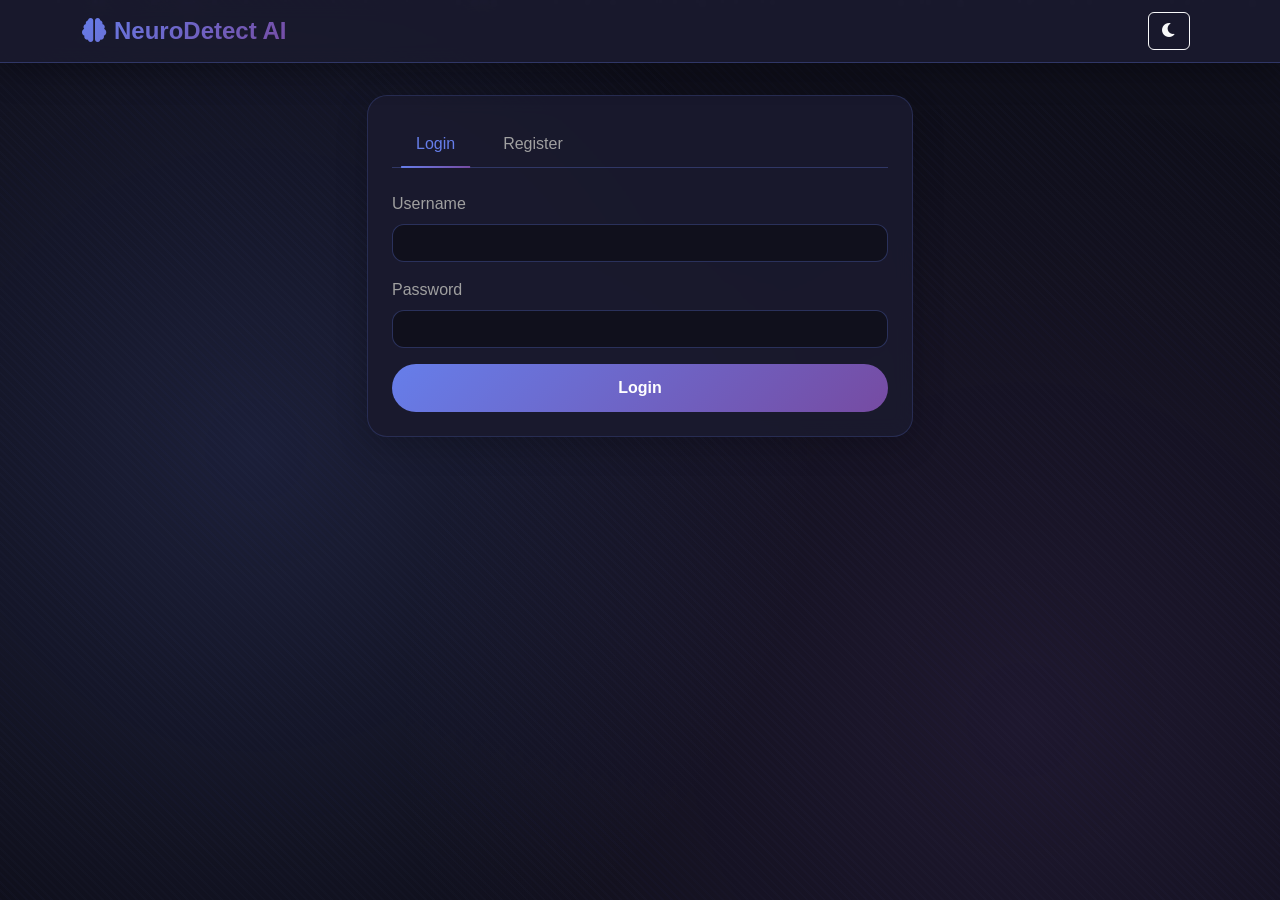
==== templates/doctor.html @ 43e5b8a9 "Initial commit" ====
<!DOCTYPE html>
<html lang="en">
<head>
    <meta charset="UTF-8">
    <meta name="viewport" content="width=device-width, initial-scale=1.0">
    <title>Doctor Portal - NeuroDetect AI</title>
    <link href="https://cdn.jsdelivr.net/npm/bootstrap@5.1.3/dist/css/bootstrap.min.css" rel="stylesheet">
    <link rel="stylesheet" href="https://cdnjs.cloudflare.com/ajax/libs/font-awesome/6.0.0/css/all.min.css">
    <style>
        :root {
            --primary-gradient: linear-gradient(135deg, #667eea 0%, #764ba2 100%);
            --bg-dark: #0f0f1a;
            --bg-darker: #0a0a12;
            --card-dark: #1a1a2e;
            --text-light: #ffffff;
            --text-muted: #a0a0a0;
            --border-dark: #2a2a3a;
            --success: #00d68f;
            --warning: #ffaa00;
            --danger: #ff3d71;
            --info: #0095ff;
        }
        
        * {
            margin: 0;
            padding: 0;
            box-sizing: border-box;
        }
        
        body {
            font-family: 'Segoe UI', Tahoma, Geneva, Verdana, sans-serif;
            background: var(--bg-dark);
            color: var(--text-light);
            overflow-x: hidden;
            position: relative;
        }
        
        /* 3D Animated Background */
        body::before {
            content: '';
            position: fixed;
            top: 0;
            left: 0;
            right: 0;
            bottom: 0;
            background: 
                radial-gradient(circle at 20% 50%, rgba(102, 126, 234, 0.15) 0%, transparent 50%),
                radial-gradient(circle at 80% 80%, rgba(118, 75, 162, 0.15) 0%, transparent 50%),
                repeating-linear-gradient(45deg, rgba(102, 126, 234, 0.02) 0px, rgba(102, 126, 234, 0.02) 2px, transparent 2px, transparent 6px);
            pointer-events: none;
            z-index: -2;
        }
        
        /* Floating Particles */
        .particle {
            position: fixed;
            background: linear-gradient(135deg, #667eea, #764ba2);
            border-radius: 50%;
            pointer-events: none;
            animation: float 20s infinite linear;
            z-index: -1;
            opacity: 0.3;
        }
        
        @keyframes float {
            0% {
                transform: translateY(100vh) rotate(0deg);
                opacity: 0;
            }
            10% {
                opacity: 0.3;
            }
            90% {
                opacity: 0.3;
            }
            100% {
                transform: translateY(-100vh) rotate(360deg);
                opacity: 0;
            }
        }
        
        /* Glassmorphism Navbar */
        .navbar {
            background: rgba(26, 26, 46, 0.95);
            backdrop-filter: blur(10px);
            box-shadow: 0 8px 32px rgba(0, 0, 0, 0.3);
            border-bottom: 1px solid rgba(102, 126, 234, 0.3);
            position: sticky;
            top: 0;
            z-index: 1000;
        }
        
        .navbar-brand {
            font-size: 1.5rem;
            font-weight: bold;
            background: var(--primary-gradient);
            -webkit-background-clip: text;
            background-clip: text;
            color: transparent;
            transition: transform 0.3s ease;
        }
        
        .navbar-brand:hover {
            transform: scale(1.05);
        }
        
        /* 3D Cards */
        .card {
            background: rgba(26, 26, 46, 0.95);
            backdrop-filter: blur(10px);
            border: 1px solid rgba(102, 126, 234, 0.2);
            border-radius: 20px;
            transition: all 0.3s cubic-bezier(0.4, 0, 0.2, 1);
            box-shadow: 0 8px 32px rgba(0, 0, 0, 0.2);
        }
        
        .card:hover {
            transform: translateY(-5px);
            box-shadow: 0 15px 40px rgba(102, 126, 234, 0.3);
            border-color: rgba(102, 126, 234, 0.5);
        }
        
        .card-title {
            color: var(--text-light);
            font-weight: 600;
            margin-bottom: 1.5rem;
            background: var(--primary-gradient);
            -webkit-background-clip: text;
            background-clip: text;
            color: transparent;
            display: inline-block;
        }
        
        /* Stat Cards with 3D Effect */
        .stat-card {
            background: linear-gradient(135deg, rgba(102, 126, 234, 0.2), rgba(118, 75, 162, 0.2));
            backdrop-filter: blur(10px);
            border: 1px solid rgba(102, 126, 234, 0.3);
            border-radius: 20px;
            transition: all 0.3s ease;
            position: relative;
            overflow: hidden;
        }
        
        .stat-card::before {
            content: '';
            position: absolute;
            top: -50%;
            left: -50%;
            width: 200%;
            height: 200%;
            background: linear-gradient(45deg, transparent, rgba(255, 255, 255, 0.1), transparent);
            transform: rotate(45deg);
            transition: transform 0.6s ease;
        }
        
        .stat-card:hover::before {
            transform: rotate(45deg) translate(50%, 50%);
        }
        
        .stat-card:hover {
            transform: translateY(-5px) scale(1.02);
            box-shadow: 0 10px 30px rgba(102, 126, 234, 0.4);
        }
        
        .stat-icon {
            font-size: 2.5rem;
            margin-bottom: 1rem;
        }
        
        .stat-number {
            font-size: 2.5rem;
            font-weight: bold;
            margin-bottom: 0.5rem;
            background: var(--primary-gradient);
            -webkit-background-clip: text;
            background-clip: text;
            color: transparent;
        }
        
        /* Patient Cards */
        .patient-card, .report-card {
            background: linear-gradient(135deg, rgba(26, 26, 46, 0.95), rgba(15, 15, 26, 0.95));
            border-left: 4px solid;
            border-radius: 15px;
            padding: 1.2rem;
            margin-bottom: 1rem;
            cursor: pointer;
            transition: all 0.3s cubic-bezier(0.4, 0, 0.2, 1);
            position: relative;
            overflow: hidden;
        }
        
        .patient-card::before, .report-card::before {
            content: '';
            position: absolute;
            top: 0;
            left: -100%;
            width: 100%;
            height: 100%;
            background: linear-gradient(90deg, transparent, rgba(102, 126, 234, 0.2), transparent);
            transition: left 0.5s ease;
        }
        
        .patient-card:hover::before, .report-card:hover::before {
            left: 100%;
        }
        
        .patient-card:hover, .report-card:hover {
            transform: translateX(10px) scale(1.02);
            box-shadow: 0 10px 30px rgba(0, 0, 0, 0.3);
        }
        
        .patient-card {
            border-left-color: #667eea;
        }
        
        .report-card.pending {
            border-left-color: #ffaa00;
        }
        
        .report-card.reviewed {
            border-left-color: #0095ff;
        }
        
        .report-card.approved, .report-card.sent {
            border-left-color: #00d68f;
        }
        
        .report-card.rejected {
            border-left-color: #ff3d71;
        }
        
        /* Status Badges */
        .status-badge {
            display: inline-block;
            padding: 0.35rem 1rem;
            border-radius: 50px;
            font-size: 0.8rem;
            font-weight: 600;
            animation: pulse 2s infinite;
        }
        
        @keyframes pulse {
            0%, 100% {
                opacity: 1;
            }
            50% {
                opacity: 0.7;
            }
        }
        
        .status-pending {
            background: rgba(255, 170, 0, 0.2);
            color: #ffaa00;
            border: 1px solid #ffaa00;
        }
        
        .status-reviewed {
            background: rgba(0, 149, 255, 0.2);
            color: #0095ff;
            border: 1px solid #0095ff;
        }
        
        .status-approved, .status-sent {
            background: rgba(0, 214, 143, 0.2);
            color: #00d68f;
            border: 1px solid #00d68f;
        }
        
        .status-rejected {
            background: rgba(255, 61, 113, 0.2);
            color: #ff3d71;
            border: 1px solid #ff3d71;
        }
        
        /* Form Controls */
        .form-control, .form-select {
            background: rgba(15, 15, 26, 0.8);
            border: 1px solid rgba(102, 126, 234, 0.3);
            color: var(--text-light);
            border-radius: 12px;
            transition: all 0.3s ease;
        }
        
        .form-control:focus, .form-select:focus {
            background: rgba(15, 15, 26, 0.9);
            border-color: #667eea;
            box-shadow: 0 0 0 3px rgba(102, 126, 234, 0.2);
            color: var(--text-light);
        }
        
        .form-label {
            font-weight: 500;
            margin-bottom: 0.5rem;
            color: var(--text-muted);
        }
        
        /* Buttons with 3D Effect */
        .btn-primary {
            background: var(--primary-gradient);
            border: none;
            padding: 12px 24px;
            border-radius: 50px;
            font-weight: 600;
            transition: all 0.3s ease;
            position: relative;
            overflow: hidden;
        }
        
        .btn-primary::before {
            content: '';
            position: absolute;
            top: 50%;
            left: 50%;
            width: 0;
            height: 0;
            border-radius: 50%;
            background: rgba(255, 255, 255, 0.3);
            transform: translate(-50%, -50%);
            transition: width 0.6s, height 0.6s;
        }
        
        .btn-primary:hover::before {
            width: 300px;
            height: 300px;
        }
        
        .btn-primary:hover {
            transform: translateY(-2px);
            box-shadow: 0 10px 30px rgba(102, 126, 234, 0.4);
        }
        
        .btn-success {
            background: linear-gradient(135deg, #00d68f, #00b57a);
            border: none;
        }
        
        .btn-danger {
            background: linear-gradient(135deg, #ff3d71, #e6325e);
            border: none;
        }
        
        /* Modal with Glass Effect */
        .modal-content {
            background: rgba(26, 26, 46, 0.98);
            backdrop-filter: blur(20px);
            border: 1px solid rgba(102, 126, 234, 0.3);
            border-radius: 20px;
            color: var(--text-light);
        }
        
        .modal-header {
            border-bottom-color: rgba(102, 126, 234, 0.3);
        }
        
        .modal-footer {
            border-top-color: rgba(102, 126, 234, 0.3);
        }
        
        .btn-close {
            filter: invert(1);
        }
        
        /* Info Cards */
        .info-card {
            background: rgba(15, 15, 26, 0.6);
            padding: 1rem;
            border-radius: 15px;
            margin-bottom: 1rem;
            border: 1px solid rgba(102, 126, 234, 0.2);
            transition: all 0.3s ease;
        }
        
        .info-card:hover {
            transform: translateY(-3px);
            border-color: rgba(102, 126, 234, 0.5);
            box-shadow: 0 5px 15px rgba(102, 126, 234, 0.2);
        }
        
        /* Image Preview */
        .image-preview {
            max-width: 300px;
            margin: 1rem auto;
            border-radius: 15px;
            overflow: hidden;
            position: relative;
        }
        
        .image-preview img {
            width: 100%;
            height: auto;
            border-radius: 15px;
            transition: transform 0.3s ease;
        }
        
        .image-preview:hover img {
            transform: scale(1.05);
        }
        
        /* Alert Messages */
        .alert {
            position: fixed;
            top: 80px;
            right: 20px;
            z-index: 9999;
            min-width: 300px;
            animation: slideInRight 0.3s ease;
            border-radius: 15px;
            backdrop-filter: blur(10px);
        }
        
        @keyframes slideInRight {
            from {
                transform: translateX(100%);
                opacity: 0;
            }
            to {
                transform: translateX(0);
                opacity: 1;
            }
        }
        
        /* Tabs Styling */
        .nav-tabs {
            border-bottom-color: rgba(102, 126, 234, 0.3);
        }
        
        .nav-tabs .nav-link {
            color: var(--text-muted);
            border: none;
            padding: 12px 24px;
            transition: all 0.3s ease;
            position: relative;
            font-weight: 500;
        }
        
        .nav-tabs .nav-link::after {
            content: '';
            position: absolute;
            bottom: 0;
            left: 50%;
            width: 0;
            height: 2px;
            background: var(--primary-gradient);
            transition: all 0.3s ease;
            transform: translateX(-50%);
        }
        
        .nav-tabs .nav-link:hover::after,
        .nav-tabs .nav-link.active::after {
            width: 80%;
        }
        
        .nav-tabs .nav-link.active {
            color: #667eea;
            background: transparent;
        }
        
        /* Loader */
        .loader {
            border: 3px solid rgba(102, 126, 234, 0.3);
            border-top: 3px solid #667eea;
            border-radius: 50%;
            width: 40px;
            height: 40px;
            animation: spin 1s linear infinite;
            margin: 1rem auto;
            display: none;
        }
        
        @keyframes spin {
            0% { transform: rotate(0deg); }
            100% { transform: rotate(360deg); }
        }

        .confidence-badge {
            display: inline-block;
            background: linear-gradient(135deg, #00ffcc, #00cc99);
            color: #000;
            padding: 4px 10px;
            border-radius: 12px;
            font-size: 12px;
            font-weight: bold;
            box-shadow: 0 6px 18px rgba(0, 255, 200, 0.2);
        }

        .glass-chat {
            position: fixed;
            bottom: 20px;
            right: 20px;
            width: 320px;
            height: 400px;
            backdrop-filter: blur(15px);
            background: rgba(20, 20, 30, 0.6);
            border-radius: 16px;
            border: 1px solid rgba(255, 255, 255, 0.1);
            box-shadow: 0 0 20px rgba(0, 255, 200, 0.2);
            display: none;
            flex-direction: column;
            overflow: hidden;
            z-index: 9999;
        }

        .chat-header {
            padding: 12px 14px;
            font-weight: bold;
            color: #00ffcc;
            border-bottom: 1px solid rgba(255, 255, 255, 0.08);
            background: rgba(255, 255, 255, 0.03);
        }

        .chat-messages {
            flex: 1;
            overflow-y: auto;
            padding: 10px;
        }

        .chat-messages p {
            background: rgba(0, 255, 200, 0.1);
            padding: 8px 10px;
            border-radius: 8px;
            margin: 6px 0;
            color: var(--text-light);
            border: 1px solid rgba(255, 255, 255, 0.04);
        }

        .chat-messages p.self-message {
            background: rgba(0, 255, 200, 0.16);
        }

        .chat-messages p.peer-message {
            background: rgba(255, 255, 255, 0.06);
        }

        .chat-input-area {
            display: flex;
            border-top: 1px solid rgba(255, 255, 255, 0.1);
            background: rgba(10, 10, 18, 0.5);
        }

        .chat-input-area input {
            flex: 1;
            background: transparent;
            border: none;
            color: white;
            padding: 10px 12px;
            outline: none;
        }

        .chat-input-area input::placeholder {
            color: rgba(255, 255, 255, 0.45);
        }

        .chat-input-area button {
            background: #00ffcc;
            border: none;
            padding: 8px 14px;
            cursor: pointer;
            color: #00110d;
            font-weight: bold;
        }
        
        /* Responsive */
        @media (max-width: 768px) {
            .main-content {
                padding: 1rem;
            }
            
            .stat-number {
                font-size: 1.8rem;
            }
            
            .patient-card, .report-card {
                padding: 0.8rem;
            }
            
            .nav-tabs .nav-link {
                padding: 8px 16px;
                font-size: 0.9rem;
            }
        }
        
        /* Scrollbar Styling */
        ::-webkit-scrollbar {
            width: 10px;
            height: 10px;
        }
        
        ::-webkit-scrollbar-track {
            background: rgba(26, 26, 46, 0.8);
            border-radius: 10px;
        }
        
        ::-webkit-scrollbar-thumb {
            background: linear-gradient(135deg, #667eea, #764ba2);
            border-radius: 10px;
        }
        
        ::-webkit-scrollbar-thumb:hover {
            background: linear-gradient(135deg, #764ba2, #667eea);
        }
    </style>
</head>
<body>
    <!-- Floating Particles -->
    <div id="particles"></div>
    
    <nav class="navbar navbar-expand-lg">
        <div class="container">
            <a class="navbar-brand fw-bold" href="/">
                <i class="fas fa-brain me-2"></i>NeuroDetect AI
            </a>
            <div class="ms-auto">
                <button class="btn btn-outline-light me-2" id="themeToggle" onclick="toggleTheme()">
                    <i class="fas fa-moon"></i>
                </button>
                <button class="btn btn-danger" id="logoutBtn" style="display: none;" onclick="logout()">
                    <i class="fas fa-sign-out-alt me-2"></i>Logout
                </button>
            </div>
        </div>
    </nav>

    <div class="main-content" style="padding: 2rem; min-height: calc(100vh - 70px);">
        <div class="container">
            <!-- Auth Section -->
            <div id="authSection" class="row justify-content-center">
                <div class="col-md-6">
                    <div class="card">
                        <div class="card-body p-4">
                            <ul class="nav nav-tabs mb-4" id="authTab" role="tablist">
                                <li class="nav-item">
                                    <button class="nav-link active" id="login-tab" data-bs-toggle="tab" data-bs-target="#login" type="button">Login</button>
                                </li>
                                <li class="nav-item">
                                    <button class="nav-link" id="register-tab" data-bs-toggle="tab" data-bs-target="#register" type="button">Register</button>
                                </li>
                            </ul>
                            <div class="tab-content">
                                <div class="tab-pane fade show active" id="login">
                                    <form id="loginForm">
                                        <div class="mb-3">
                                            <label class="form-label">Username</label>
                                            <input type="text" class="form-control" id="loginUsername" required>
                                        </div>
                                        <div class="mb-3">
                                            <label class="form-label">Password</label>
                                            <input type="password" class="form-control" id="loginPassword" required>
                                        </div>
                                        <button type="submit" class="btn btn-primary w-100">Login</button>
                                    </form>
                                </div>
                                <div class="tab-pane fade" id="register">
                                    <form id="registerForm">
                                        <div class="mb-3">
                                            <label class="form-label">Full Name *</label>
                                            <input type="text" class="form-control" id="regFullname" required>
                                        </div>
                                        <div class="mb-3">
                                            <label class="form-label">Username *</label>
                                            <input type="text" class="form-control" id="regUsername" required>
                                        </div>
                                        <div class="mb-3">
                                            <label class="form-label">Email *</label>
                                            <input type="email" class="form-control" id="regEmail" required>
                                        </div>
                                        <div class="mb-3">
                                            <label class="form-label">Password *</label>
                                            <input type="password" class="form-control" id="regPassword" required>
                                        </div>
                                        <div class="mb-3">
                                            <label class="form-label">Specialization *</label>
                                            <input type="text" class="form-control" id="regSpecialization" required>
                                        </div>
                                        <div class="mb-3">
                                            <label class="form-label">License Number *</label>
                                            <input type="text" class="form-control" id="regLicense" required>
                                        </div>
                                        <div class="mb-3">
                                            <label class="form-label">Hospital/Affiliation</label>
                                            <input type="text" class="form-control" id="regHospital">
                                        </div>
                                        <div class="mb-3">
                                            <label class="form-label">Years of Experience</label>
                                            <input type="number" class="form-control" id="regExperience">
                                        </div>
                                        <button type="submit" class="btn btn-primary w-100">Register</button>
                                    </form>
                                </div>
                            </div>
                        </div>
                    </div>
                </div>
            </div>

            <!-- Dashboard Section -->
            <div id="dashboardSection" style="display: none;">
                <!-- Welcome Card -->
                <div class="row mb-4">
                    <div class="col-12">
                        <div class="card">
                            <div class="card-body">
                                <h4 class="card-title">
                                    <i class="fas fa-stethoscope me-2"></i>
                                    Welcome, Dr. <span id="userName" style="color: #667eea;"></span>!
                                </h4>
                                <p class="text-muted">Your AI-powered diagnostic assistant is ready to help you review patient reports</p>
                            </div>
                        </div>
                    </div>
                </div>

                <!-- Statistics Cards -->
                <div class="row g-4 mb-4">
                    <div class="col-md-3 col-sm-6">
                        <div class="stat-card card">
                            <div class="card-body text-center">
                                <div class="stat-icon">
                                    <i class="fas fa-users"></i>
                                </div>
                                <div class="stat-number" id="totalPatients">0</div>
                                <p class="mb-0">Total Patients</p>
                            </div>
                        </div>
                    </div>
                    <div class="col-md-3 col-sm-6">
                        <div class="stat-card card">
                            <div class="card-body text-center">
                                <div class="stat-icon">
                                    <i class="fas fa-clock"></i>
                                </div>
                                <div class="stat-number" id="pendingReports">0</div>
                                <p class="mb-0">Pending Reports</p>
                            </div>
                        </div>
                    </div>
                    <div class="col-md-3 col-sm-6">
                        <div class="stat-card card">
                            <div class="card-body text-center">
                                <div class="stat-icon">
                                    <i class="fas fa-check-circle"></i>
                                </div>
                                <div class="stat-number" id="approvedReports">0</div>
                                <p class="mb-0">Approved Reports</p>
                            </div>
                        </div>
                    </div>
                    <div class="col-md-3 col-sm-6">
                        <div class="stat-card card">
                            <div class="card-body text-center">
                                <div class="stat-icon">
                                    <i class="fas fa-paper-plane"></i>
                                </div>
                                <div class="stat-number" id="sentReports">0</div>
                                <p class="mb-0">Sent Reports</p>
                            </div>
                        </div>
                    </div>
                </div>

                <!-- Tabs -->
                <ul class="nav nav-tabs mb-4" id="dashboardTab" role="tablist">
                    <li class="nav-item">
                        <button class="nav-link active" id="patients-tab" data-bs-toggle="tab" data-bs-target="#patients" type="button">
                            <i class="fas fa-users me-2"></i>My Patients
                        </button>
                    </li>
                    <li class="nav-item">
                        <button class="nav-link" id="pending-tab" data-bs-toggle="tab" data-bs-target="#pending" type="button">
                            <i class="fas fa-clock me-2"></i>Pending Reports
                        </button>
                    </li>
                    <li class="nav-item">
                        <button class="nav-link" id="chat-tab" data-bs-toggle="tab" data-bs-target="#chat" type="button">
                            <i class="fas fa-comments me-2"></i>Chat
                        </button>
                    </li>
                    <li class="nav-item">
                        <button class="nav-link" id="appointments-tab" data-bs-toggle="tab" data-bs-target="#appointments" type="button">
                            <i class="fas fa-calendar-check me-2"></i>Appointments
                        </button>
                    </li>
                </ul>

                <div class="tab-content">
                    <!-- Patients Tab -->
                    <div class="tab-pane fade show active" id="patients">
                        <div class="card">
                            <div class="card-body p-4">
                                <h5 class="card-title">
                                    <i class="fas fa-user-friends me-2"></i>Patient List
                                </h5>
                                <div id="patientsList"></div>
                            </div>
                        </div>
                    </div>
                    
                    <!-- Pending Reports Tab -->
                    <div class="tab-pane fade" id="pending">
                        <div class="card">
                            <div class="card-body p-4">
                                <h5 class="card-title">
                                    <i class="fas fa-file-medical me-2"></i>Reports Pending Review
                                </h5>
                                <div id="pendingReportsList"></div>
                            </div>
                        </div>
                    </div>

                    <div class="tab-pane fade" id="chat">
                        <div class="card">
                            <div class="card-body p-4">
                                <h5 class="card-title">
                                    <i class="fas fa-comments me-2"></i>Patient Chat
                                </h5>
                                <div class="row">
                                    <div class="col-lg-4">
                                        <div id="chatUsersList"></div>
                                    </div>
                                    <div class="col-lg-8">
                                        <div class="info-card">
                                            <h6><i class="fas fa-user me-2"></i>Selected Conversation</h6>
                                            <div id="chatPartnerSummary" class="text-muted">Choose a patient to start chatting.</div>
                                        </div>
                                        <div class="info-card">
                                            <label class="form-label">Share Media</label>
                                            <input type="file" class="form-control" id="chatMediaInput" accept="image/*,video/*,audio/*">
                                            <small class="text-muted d-block mt-2">Supported: image, video, and audio</small>
                                            <div id="chatUploadStatus" class="text-muted mt-2"></div>
                                        </div>
                                        <div id="chatMessages" class="mb-3"></div>
                                        <div class="info-card">
                                            <label class="form-label">Message</label>
                                            <textarea class="form-control" id="chatMessageInput" rows="3" placeholder="Type your message..."></textarea>
                                            <div class="d-flex gap-2 mt-3">
                                                <button class="btn btn-primary" onclick="sendMsg()">
                                                    <i class="fas fa-paper-plane me-2"></i>Send
                                                </button>
                                                <button class="btn btn-secondary" type="button" onclick="clearChatMediaSelection()">
                                                    <i class="fas fa-times me-2"></i>Clear Media
                                                </button>
                                            </div>
                                        </div>
                                    </div>
                                </div>
                            </div>
                        </div>
                    </div>

                    <div class="tab-pane fade" id="appointments">
                        <div class="card">
                            <div class="card-body p-4">
                                <h5 class="card-title">
                                    <i class="fas fa-calendar-check me-2"></i>Appointments
                                </h5>
                                <div class="info-card">
                                    <p class="mb-0">Patient bookings sync here automatically in real time.</p>
                                </div>
                                <div id="appointmentsList"></div>
                            </div>
                        </div>
                    </div>
                </div>
            </div>
        </div>
    </div>

    <!-- Patient Modal -->
    <div class="modal fade" id="patientModal" tabindex="-1">
        <div class="modal-dialog modal-lg">
            <div class="modal-content">
                <div class="modal-header">
                    <h5 class="modal-title">
                        <i class="fas fa-user-circle me-2"></i>Patient Details
                    </h5>
                    <button type="button" class="btn-close" data-bs-dismiss="modal"></button>
                </div>
                <div class="modal-body" id="patientModalContent"></div>
                <div class="modal-footer">
                    <button type="button" class="btn btn-secondary" data-bs-dismiss="modal">Close</button>
                </div>
            </div>
        </div>
    </div>

    <!-- Report Review Modal -->
    <div class="modal fade" id="reportModal" tabindex="-1">
        <div class="modal-dialog modal-xl">
            <div class="modal-content">
                <div class="modal-header">
                    <h5 class="modal-title">
                        <i class="fas fa-stethoscope me-2"></i>Review Medical Report
                    </h5>
                    <button type="button" class="btn-close" data-bs-dismiss="modal"></button>
                </div>
                <div class="modal-body" id="reportModalContent"></div>
                <div class="modal-footer">
                    <button type="button" class="btn btn-secondary" data-bs-dismiss="modal">Close</button>
                </div>
            </div>
        </div>
    </div>

    <div id="chatbox" class="glass-chat" style="display: none;">
        <div class="chat-header">💬 Doctor Chat</div>
        <div id="messages" class="chat-messages"></div>
        <div class="chat-input-area">
            <input id="msg" placeholder="Type message..." />
            <button onclick="sendMsg()">➤</button>
        </div>
    </div>

    <script src="https://cdn.jsdelivr.net/npm/bootstrap@5.1.3/dist/js/bootstrap.bundle.min.js"></script>
    <script src="https://cdn.socket.io/4.0.1/socket.io.min.js"></script>
    <script>
        let currentUser = null;
        let currentReportId = null;
        let chatPartnerId = null;
        let currentChatUsers = [];
        let socket = null;
        
        // Create floating particles
        function createParticles() {
            const particlesContainer = document.getElementById('particles');
            for (let i = 0; i < 50; i++) {
                const particle = document.createElement('div');
                particle.className = 'particle';
                const size = Math.random() * 5 + 2;
                particle.style.width = size + 'px';
                particle.style.height = size + 'px';
                particle.style.left = Math.random() * 100 + '%';
                particle.style.animationDuration = Math.random() * 20 + 10 + 's';
                particle.style.animationDelay = Math.random() * 10 + 's';
                particlesContainer.appendChild(particle);
            }
        }
        
        createParticles();
        
        // Theme toggle
        let isDark = true;
        function toggleTheme() {
            isDark = !isDark;
            const root = document.documentElement;
            if (isDark) {
                root.style.setProperty('--bg-dark', '#0f0f1a');
                root.style.setProperty('--bg-darker', '#0a0a12');
                root.style.setProperty('--card-dark', '#1a1a2e');
                document.getElementById('themeToggle').innerHTML = '<i class="fas fa-moon"></i>';
            } else {
                root.style.setProperty('--bg-dark', '#f5f5f5');
                root.style.setProperty('--bg-darker', '#ffffff');
                root.style.setProperty('--card-dark', '#ffffff');
                document.getElementById('themeToggle').innerHTML = '<i class="fas fa-sun"></i>';
            }
        }
        
        // Login
        document.getElementById('loginForm').addEventListener('submit', async (e) => {
            e.preventDefault();
            const data = {
                username: document.getElementById('loginUsername').value,
                password: document.getElementById('loginPassword').value
            };
            
            try {
                const response = await fetch('/api/doctor/login', {
                    method: 'POST',
                    headers: {'Content-Type': 'application/json'},
                    body: JSON.stringify(data)
                });
                const result = await response.json();
                if (result.success) {
                    currentUser = result;
                    document.getElementById('authSection').style.display = 'none';
                    document.getElementById('dashboardSection').style.display = 'block';
                    document.getElementById('logoutBtn').style.display = 'block';
                    document.getElementById('userName').textContent = result.full_name;
                    loadPatients();
                    loadPendingReports();
                    loadStats();
                    initChatbox();
                    showAlert('Welcome Dr. ' + result.full_name + '!', 'success');
                } else {
                    showAlert(result.error, 'danger');
                }
            } catch (error) {
                showAlert('Login failed', 'danger');
            }
        });
        
        // Register
        document.getElementById('registerForm').addEventListener('submit', async (e) => {
            e.preventDefault();
            const data = {
                full_name: document.getElementById('regFullname').value,
                username: document.getElementById('regUsername').value,
                email: document.getElementById('regEmail').value,
                password: document.getElementById('regPassword').value,
                specialization: document.getElementById('regSpecialization').value,
                license_number: document.getElementById('regLicense').value,
                hospital: document.getElementById('regHospital').value,
                experience: document.getElementById('regExperience').value
            };
            
            try {
                const response = await fetch('/api/doctor/register', {
                    method: 'POST',
                    headers: {'Content-Type': 'application/json'},
                    body: JSON.stringify(data)
                });
                const result = await response.json();
                if (result.success) {
                    showAlert('Registration successful! Please login.', 'success');
                    document.querySelector('#login-tab').click();
                } else {
                    showAlert(result.error, 'danger');
                }
            } catch (error) {
                showAlert('Registration failed', 'danger');
            }
        });
        
        async function loadStats() {
            try {
                const response = await fetch('/api/doctor/stats');
                const data = await response.json();
                document.getElementById('totalPatients').textContent = data.total_patients;
                document.getElementById('pendingReports').textContent = data.pending_reports;
                document.getElementById('approvedReports').textContent = data.approved_reports;
                document.getElementById('sentReports').textContent = data.sent_reports;
            } catch (error) {
                console.error('Failed to load stats:', error);
            }
        }
        
        async function loadPatients() {
            try {
                const response = await fetch('/api/doctor/patients');
                const data = await response.json();
                const container = document.getElementById('patientsList');
                if (data.patients && data.patients.length > 0) {
                    container.innerHTML = data.patients.map(patient => `
                        <div class="patient-card" onclick="viewPatientDetails(${patient.id})">
                            <div class="d-flex justify-content-between align-items-start">
                                <div>
                                    <strong><i class="fas fa-user me-2"></i>${patient.name}</strong><br>
                                    <small class="text-muted">
                                        <i class="fas fa-calendar-alt me-1"></i>Age: ${patient.age} | 
                                        <i class="fas fa-venus-mars me-1"></i>Gender: ${patient.gender}
                                    </small><br>
                                    <small class="text-muted">
                                        <i class="fas fa-file-alt me-1"></i>Total: ${patient.reports_count} | 
                                        <i class="fas fa-clock me-1"></i>Pending: ${patient.pending_reports} | 
                                        <i class="fas fa-check-circle me-1"></i>Approved: ${patient.approved_reports}
                                    </small>
                                </div>
                                <i class="fas fa-chevron-right" style="color: #667eea;"></i>
                            </div>
                        </div>
                    `).join('');
                } else {
                    container.innerHTML = '<div class="text-center text-muted py-5"><i class="fas fa-users fa-3x mb-3"></i><p>No patients found.</p></div>';
                }
            } catch (error) {
                console.error('Failed to load patients:', error);
            }
        }
        
        async function loadPendingReports() {
            try {
                const response = await fetch('/api/doctor/patients');
                const data = await response.json();
                const container = document.getElementById('pendingReportsList');
                
                if (!data.patients || data.patients.length === 0) {
                    container.innerHTML = '<div class="text-center text-muted py-5"><i class="fas fa-inbox fa-3x mb-3"></i><p>No pending reports to review.</p></div>';
                    return;
                }
                
                let allPendingReports = [];
                for (const patient of data.patients) {
                    try {
                        const patientResponse = await fetch(`/api/doctor/patient/${patient.id}`);
                        const patientData = await patientResponse.json();
                        const pendingReports = patientData.reports.filter(r => r.status === 'pending');
                        allPendingReports = [...allPendingReports, ...pendingReports];
                    } catch (err) {
                        console.error(`Failed to load reports for patient ${patient.id}:`, err);
                    }
                }
                
                if (allPendingReports.length > 0) {
                    container.innerHTML = allPendingReports.map(report => `
                        <div class="report-card pending" onclick="viewReportForReview(${report.id})">
                            <div class="d-flex justify-content-between align-items-start">
                                <div>
                                    <strong><i class="fas fa-file-medical me-2"></i>${report.patient_name}</strong><br>
                                    <small class="text-muted">
                                        <i class="fas fa-microscope me-1"></i>Type: ${report.type === 'brain' ? 'Brain Tumor' : "Alzheimer's"}
                                    </small><br>
                                    <small class="text-muted">
                                        <i class="fas fa-chart-line me-1"></i>AI Result: ${report.result}
                                    </small><br>
                                    <small class="text-muted">
                                        <i class="fas fa-calendar me-1"></i>Date: ${new Date(report.date).toLocaleString()}
                                    </small>
                                    ${report.patient_age ? `<br><small class="text-muted"><i class="fas fa-user me-1"></i>Age: ${report.patient_age} | Gender: ${report.patient_gender || 'N/A'}</small>` : ''}
                                </div>
                                <span class="status-badge status-pending">Pending Review</span>
                            </div>
                        </div>
                    `).join('');
                } else {
                    container.innerHTML = '<div class="text-center text-muted py-5"><i class="fas fa-check-circle fa-3x mb-3"></i><p>All caught up! No pending reports.</p></div>';
                }
            } catch (error) {
                console.error('Failed to load pending reports:', error);
            }
        }
        
        async function viewPatientDetails(patientId) {
            try {
                await selectChatUser(patientId);
                const response = await fetch(`/api/doctor/patient/${patientId}`);
                const data = await response.json();
                
                const modal = new bootstrap.Modal(document.getElementById('patientModal'));
                const content = document.getElementById('patientModalContent');
                
                content.innerHTML = `
                    <div class="row">
                        <div class="col-md-6">
                            <div class="info-card">
                                <h6><i class="fas fa-user-circle me-2"></i>Personal Information</h6>
                                <p><strong>Name:</strong> ${data.patient.full_name}</p>
                                <p><strong>Age:</strong> ${data.patient.age || 'N/A'}</p>
                                <p><strong>Gender:</strong> ${data.patient.gender || 'N/A'}</p>
                                <p><strong>Email:</strong> ${data.patient.email}</p>
                                <p><strong>Phone:</strong> ${data.patient.phone || 'N/A'}</p>
                                <p><strong>Address:</strong> ${data.patient.address || 'N/A'}</p>
                            </div>
                        </div>
                        <div class="col-md-6">
                            <div class="info-card">
                                <h6><i class="fas fa-notes-medical me-2"></i>Medical History</h6>
                                <p>${data.patient.medical_history || 'No medical history provided'}</p>
                            </div>
                        </div>
                    </div>
                    <h6 class="mt-3 mb-3"><i class="fas fa-file-alt me-2"></i>Medical Reports</h6>
                    ${data.reports.length > 0 ? data.reports.map(report => `
                        <div class="report-card ${report.status}" onclick="viewReportForReview(${report.id})" style="cursor: pointer;">
                            <div class="d-flex justify-content-between align-items-start">
                                <div>
                                    <strong>${report.type === 'brain' ? 'Brain Tumor' : "Alzheimer's"} Analysis</strong><br>
                                    <small class="text-muted">Result: ${report.result}</small><br>
                                    <small class="text-muted">Date: ${new Date(report.date).toLocaleString()}</small>
                                    ${report.patient_age ? `<br><small class="text-muted">Age: ${report.patient_age} | Gender: ${report.patient_gender || 'N/A'}</small>` : ''}
                                </div>
                                <span class="status-badge status-${report.status}">${report.status}</span>
                            </div>
                        </div>
                    `).join('') : '<div class="text-center text-muted py-3">No reports found for this patient.</div>'}
                `;
                
                modal.show();
            } catch (error) {
                console.error('Failed to load patient details:', error);
                showAlert('Failed to load patient details', 'danger');
            }
        }
        
        async function viewReportForReview(reportId) {
            currentReportId = reportId;
            try {
                const response = await fetch(`/api/doctor/report/${reportId}`);
                const data = await response.json();
                const report = data.report;
                if (report.patient_id) {
                    await selectChatUser(report.patient_id);
                }
                
                const modal = new bootstrap.Modal(document.getElementById('reportModal'));
                const content = document.getElementById('reportModalContent');
                
                content.innerHTML = `
                    <div class="row">
                        <div class="col-md-6">
                            <div class="info-card">
                                <h6><i class="fas fa-robot me-2"></i>AI Analysis Results</h6>
                                <p><strong>Patient:</strong> ${report.patient_name}</p>
                                <p><strong>Type:</strong> ${report.type === 'brain' ? 'Brain Tumor' : "Alzheimer's"}</p>
                                <p><strong>AI Result:</strong> ${report.result}</p>
                                <p><strong>Tumor Confidence:</strong> ${renderConfidenceBadge(report.analysis?.tumor?.confidence ?? report.tumor_confidence)}</p>
                                <p><strong>Alzheimer Confidence:</strong> ${renderConfidenceBadge(report.analysis?.alzheimers?.confidence ?? report.alzheimer_confidence)}</p>
                                <p><strong>Date:</strong> ${new Date(report.date).toLocaleString()}</p>
                                ${report.patient_age ? `<p><strong>Age:</strong> ${report.patient_age}</p>` : ''}
                                ${report.patient_gender ? `<p><strong>Gender:</strong> ${report.patient_gender}</p>` : ''}
                            </div>
                        </div>
                        <div class="col-md-6">
                            <div class="info-card">
                                <h6><i class="fas fa-notes-medical me-2"></i>Patient Information</h6>
                                <p><strong>Symptoms:</strong> ${report.symptoms || 'None reported'}</p>
                                <p><strong>Additional Notes:</strong> ${report.notes || 'None'}</p>
                            </div>
                        </div>
                    </div>
                    
                    <div class="info-card">
                        <h6><i class="fas fa-info-circle me-2"></i>AI Detailed Analysis</h6>
                        <p><strong>Description:</strong> ${report.detailed_info.description}</p>
                        <p><strong>Common Symptoms:</strong> ${report.detailed_info.symptoms}</p>
                        <p><strong>Suggested Treatment:</strong> ${report.detailed_info.treatment}</p>
                        <p><strong>Risk Factors:</strong> ${report.detailed_info.risk_factors}</p>
                        <p><strong>Prevention:</strong> ${report.detailed_info.prevention}</p>
                        <p><strong>Severity:</strong> ${report.detailed_info.severity}</p>
                        <p><strong>Urgency:</strong> ${report.detailed_info.urgency}</p>
                    </div>
                    
                    ${renderReportImageGallery(report)}
                    
                    <div class="info-card">
                        <h6><i class="fas fa-stethoscope me-2"></i>Doctor's Review</h6>
                        <div class="mb-3">
                            <label class="form-label">Doctor's Notes *</label>
                            <textarea class="form-control" id="doctorNotes" rows="3" placeholder="Add your professional observations and diagnosis...">${report.doctor_notes || ''}</textarea>
                        </div>
                        <div class="mb-3">
                            <label class="form-label">Prescription</label>
                            <textarea class="form-control" id="prescription" rows="3" placeholder="Prescribe medication or treatment plan...">${report.prescription || ''}</textarea>
                        </div>
                        <div class="mb-3">
                            <label class="form-label">Follow-up Instructions</label>
                            <textarea class="form-control" id="followUp" rows="2" placeholder="Provide follow-up instructions...">${report.follow_up || ''}</textarea>
                        </div>
                        <div class="d-flex gap-3">
                            <button class="btn btn-primary flex-grow-1" onclick="saveReportDraft()">
                                <i class="fas fa-save me-2"></i>Save as Draft
                            </button>
                            <button class="btn btn-success flex-grow-1" onclick="approveReport()">
                                <i class="fas fa-check-circle me-2"></i>Approve & Send
                            </button>
                            <button class="btn btn-danger flex-grow-1" onclick="rejectReport()">
                                <i class="fas fa-times-circle me-2"></i>Reject
                            </button>
                        </div>
                    </div>
                `;
                
                modal.show();
            } catch (error) {
                console.error('Failed to load report details:', error);
                showAlert('Failed to load report details', 'danger');
            }
        }
        
        async function saveReportDraft() {
            const doctorNotes = document.getElementById('doctorNotes').value;
            if (!doctorNotes) {
                showAlert('Please add doctor notes before saving', 'danger');
                return;
            }
            
            const data = {
                doctor_notes: doctorNotes,
                prescription: document.getElementById('prescription').value,
                follow_up: document.getElementById('followUp').value
            };
            
            try {
                const response = await fetch(`/api/doctor/report/${currentReportId}/update`, {
                    method: 'POST',
                    headers: {'Content-Type': 'application/json'},
                    body: JSON.stringify(data)
                });
                const result = await response.json();
                if (result.success) {
                    showAlert('Report saved as draft!', 'success');
                    bootstrap.Modal.getInstance(document.getElementById('reportModal')).hide();
                    loadPatients();
                    loadPendingReports();
                    loadStats();
                } else {
                    showAlert('Update failed', 'danger');
                }
            } catch (error) {
                showAlert('Failed to update report', 'danger');
            }
        }
        
        async function approveReport() {
            const doctorNotes = document.getElementById('doctorNotes').value;
            if (!doctorNotes) {
                showAlert('Please add doctor notes before approving', 'danger');
                return;
            }
            
            const data = {
                doctor_notes: doctorNotes,
                prescription: document.getElementById('prescription').value,
                follow_up: document.getElementById('followUp').value
            };
            
            try {
                const response = await fetch(`/api/doctor/report/${currentReportId}/approve`, {
                    method: 'POST',
                    headers: {'Content-Type': 'application/json'},
                    body: JSON.stringify(data)
                });
                const result = await response.json();
                if (result.success) {
                    showAlert('Report approved and sent to patient!', 'success');
                    bootstrap.Modal.getInstance(document.getElementById('reportModal')).hide();
                    loadPatients();
                    loadPendingReports();
                    loadStats();
                } else {
                    showAlert('Approval failed', 'danger');
                }
            } catch (error) {
                showAlert('Failed to approve report', 'danger');
            }
        }
        
        async function rejectReport() {
            const doctorNotes = document.getElementById('doctorNotes').value;
            if (!doctorNotes) {
                showAlert('Please provide reason for rejection', 'danger');
                return;
            }
            
            const data = {
                doctor_notes: doctorNotes
            };
            
            try {
                const response = await fetch(`/api/doctor/report/${currentReportId}/reject`, {
                    method: 'POST',
                    headers: {'Content-Type': 'application/json'},
                    body: JSON.stringify(data)
                });
                const result = await response.json();
                if (result.success) {
                    showAlert('Report rejected', 'warning');
                    bootstrap.Modal.getInstance(document.getElementById('reportModal')).hide();
                    loadPatients();
                    loadPendingReports();
                    loadStats();
                } else {
                    showAlert('Rejection failed', 'danger');
                }
            } catch (error) {
                showAlert('Failed to reject report', 'danger');
            }
        }
        
        async function logout() {
            if (socket) {
                socket.disconnect();
                socket = null;
            }
            await fetch('/api/logout', {method: 'POST'});
            location.reload();
        }
        
        function showAlert(message, type) {
            const alertDiv = document.createElement('div');
            alertDiv.className = `alert alert-${type} alert-dismissible fade show`;
            alertDiv.innerHTML = `
                <i class="fas ${type === 'success' ? 'fa-check-circle' : type === 'danger' ? 'fa-exclamation-circle' : 'fa-info-circle'} me-2"></i>
                ${message}
                <button type="button" class="btn-close" data-bs-dismiss="alert"></button>
            `;
            document.body.appendChild(alertDiv);
            setTimeout(() => alertDiv.remove(), 5000);
        }

        function getCurrentChatUserId() {
            return (currentUser && (currentUser.doctor_id || currentUser.patient_id || currentUser.user_id)) || null;
        }

        function formatConfidence(value) {
            if (typeof value === 'string' && value.trim()) {
                return value.trim();
            }
            const numericValue = Number(value);
            if (!Number.isFinite(numericValue)) {
                return 'N/A';
            }
            const percentValue = numericValue <= 1 ? numericValue * 100 : numericValue;
            const formatted = percentValue.toFixed(2).replace(/\.00$/, '').replace(/(\.\d*[1-9])0$/, '$1');
            return `${formatted}%`;
        }

        function renderConfidenceBadge(value) {
            return `<span class="confidence-badge">${formatConfidence(value)}</span>`;
        }

        function escapeHtml(value) {
            return String(value || '')
                .replace(/&/g, '&amp;')
                .replace(/</g, '&lt;')
                .replace(/>/g, '&gt;')
                .replace(/"/g, '&quot;')
                .replace(/'/g, '&#39;');
        }

        function getStatusClass(status) {
            const normalizedStatus = String(status || '').toLowerCase();
            if (normalizedStatus === 'confirmed' || normalizedStatus === 'completed' || normalizedStatus === 'approved') {
                return 'approved';
            }
            if (normalizedStatus === 'cancelled' || normalizedStatus === 'rejected') {
                return 'rejected';
            }
            if (normalizedStatus === 'reviewed') {
                return 'reviewed';
            }
            return 'pending';
        }

        function formatStatusLabel(status) {
            const normalizedStatus = String(status || '').toLowerCase();
            if (!normalizedStatus) {
                return 'Pending';
            }
            return normalizedStatus.charAt(0).toUpperCase() + normalizedStatus.slice(1);
        }

        function resolveImageSource(imageValue) {
            const normalizedValue = String(imageValue || '').trim();
            if (!normalizedValue) {
                return '';
            }
            if (normalizedValue.startsWith('data:') || normalizedValue.startsWith('/') || normalizedValue.startsWith('http')) {
                return normalizedValue;
            }
            return `data:image/png;base64,${normalizedValue}`;
        }

        function renderReportImageGallery(report) {
            const reportImages = report.report_images || {};
            const imageEntries = [
                {label: 'Input Image', value: reportImages.input_image || report.input_image || report.image},
                {label: 'Original MRI', value: reportImages.original_mri || report.original_mri || report.original_image},
                {label: 'Enhanced MRI', value: reportImages.enhanced_mri || report.enhanced_mri || report.enhanced_image},
                {label: 'Segmentation Overlay', value: reportImages.segmentation_overlay || report.segmentation_overlay || report.segmentation_image},
                {label: 'Segmentation Mask', value: reportImages.segmentation_mask || report.segmentation_mask}
            ].filter((entry) => entry.value);

            if (!imageEntries.length) {
                return '';
            }

            return `
                <div class="info-card">
                    <h6><i class="fas fa-images me-2"></i>Report Images</h6>
                    <div class="row">
                        ${imageEntries.map((entry) => `
                            <div class="col-md-6 col-xl-4">
                                <div class="image-preview">
                                    <h6><i class="fas fa-image me-2"></i>${escapeHtml(entry.label)}</h6>
                                    <img src="${resolveImageSource(entry.value)}" alt="${escapeHtml(entry.label)}">
                                </div>
                            </div>
                        `).join('')}
                    </div>
                </div>
            `;
        }

        function setupSocket() {
            if (socket || typeof io === 'undefined') {
                return;
            }

            socket = io();
            socket.on('connect', () => {
                const currentUserId = getCurrentChatUserId();
                if (currentUserId) {
                    socket.emit('register_user', {user_id: currentUserId});
                }
            });
            socket.on('receive_message', (data) => {
                const currentUserId = getCurrentChatUserId();
                if (!currentUserId) {
                    return;
                }

                const isRelevantMessage = data.sender_id === currentUserId || data.receiver_id === currentUserId;
                if (!isRelevantMessage) {
                    return;
                }

                if (!chatPartnerId) {
                    chatPartnerId = data.sender_id === currentUserId ? data.receiver_id : data.sender_id;
                }

                const isConversationMessage =
                    (data.sender_id === currentUserId && data.receiver_id === chatPartnerId) ||
                    (data.sender_id === chatPartnerId && data.receiver_id === currentUserId);

                loadChatUsers();
                if (isConversationMessage) {
                    loadMessages();
                }
            });
            socket.on('appointment_updated', (data) => {
                const currentUserId = getCurrentChatUserId();
                if (!currentUserId) {
                    return;
                }
                if (data.patient_id === currentUserId || data.doctor_id === currentUserId) {
                    loadAppointments();
                }
            });
        }

        function renderMediaMarkup(message) {
            if (!message.file_url) {
                return '';
            }
            const safeUrl = escapeHtml(message.file_url);
            if (message.type === 'image') {
                return `<img src="${safeUrl}" alt="Shared image" class="img-fluid rounded mt-2">`;
            }
            if (message.type === 'video') {
                return `<video controls class="w-100 rounded mt-2"><source src="${safeUrl}"></video>`;
            }
            if (message.type === 'audio') {
                return `<audio controls class="w-100 mt-2"><source src="${safeUrl}"></audio>`;
            }
            return `<a href="${safeUrl}" target="_blank" class="btn btn-primary mt-2">Open Media</a>`;
        }

        function renderMessages(messages) {
            const box = document.getElementById('chatMessages');
            const currentUserId = getCurrentChatUserId();
            if (!box) {
                return;
            }

            if (!messages.length) {
                box.innerHTML = '<div class="info-card text-muted">No messages yet. Select a patient and start the conversation.</div>';
                return;
            }

            box.innerHTML = messages.map((message) => {
                const isSelf = message.sender_id === currentUserId;
                const senderLabel = escapeHtml(message.sender_name || (isSelf ? 'You' : 'Patient'));
                const messageText = message.message ? `<p class="mb-0 mt-2">${escapeHtml(message.message)}</p>` : '';
                return `
                    <div class="${isSelf ? 'text-end' : ''}">
                        <div class="info-card">
                            <div class="d-flex justify-content-between ${isSelf ? 'flex-row-reverse' : ''}">
                                <strong>${senderLabel}</strong>
                                <small class="text-muted">${new Date(message.timestamp).toLocaleString()}</small>
                            </div>
                            ${messageText}
                            ${renderMediaMarkup(message)}
                        </div>
                    </div>
                `;
            }).join('');
        }

        function renderChatUsers(users) {
            const container = document.getElementById('chatUsersList');
            if (!container) {
                return;
            }

            if (!users.length) {
                container.innerHTML = '<div class="info-card text-muted">No patient chats are available yet.</div>';
                return;
            }

            container.innerHTML = users.map((user) => `
                <div class="patient-card" onclick="selectChatUser(${user.id})">
                    <div class="d-flex justify-content-between align-items-start">
                        <div>
                            <strong><i class="fas fa-user me-2"></i>${escapeHtml(user.full_name || user.username || `Patient ${user.id}`)}</strong><br>
                            <small class="text-muted">${escapeHtml(user.email || 'No email available')}</small><br>
                            <small class="text-muted">
                                ${user.last_message_at ? `Last message: ${new Date(user.last_message_at).toLocaleString()}` : 'No messages yet'}
                            </small>
                        </div>
                        <span class="status-badge ${chatPartnerId === user.id ? 'status-approved' : 'status-reviewed'}">
                            ${chatPartnerId === user.id ? 'Open' : `${user.message_count || 0} Msg`}
                        </span>
                    </div>
                </div>
            `).join('');
        }

        function renderChatPartnerSummary() {
            const summaryBox = document.getElementById('chatPartnerSummary');
            if (!summaryBox) {
                return;
            }

            const selectedPartner = currentChatUsers.find((user) => user.id === chatPartnerId);
            if (!selectedPartner) {
                summaryBox.innerHTML = '<p class="text-muted mb-0">Choose a patient to start chatting.</p>';
                return;
            }

            summaryBox.innerHTML = `
                <p><strong>${escapeHtml(selectedPartner.full_name || selectedPartner.username || `Patient ${selectedPartner.id}`)}</strong></p>
                <p class="mb-1 text-muted">${escapeHtml(selectedPartner.email || 'No email available')}</p>
                <p class="mb-0 text-muted">Messages: ${selectedPartner.message_count || 0}</p>
            `;
        }

        async function loadChatUsers() {
            try {
                const response = await fetch('/api/chat_users');
                const data = await response.json();
                currentChatUsers = data.users || [];
                if (currentChatUsers.length > 0) {
                    const activeUser = currentChatUsers.find((user) => user.id === chatPartnerId) || currentChatUsers[0];
                    chatPartnerId = activeUser.id;
                } else {
                    chatPartnerId = null;
                }
                renderChatUsers(currentChatUsers);
                renderChatPartnerSummary();
                if (!currentChatUsers.length) {
                    renderMessages([]);
                }
                return currentChatUsers.length > 0;
            } catch (error) {
                currentChatUsers = [];
                chatPartnerId = null;
                renderChatUsers([]);
                renderChatPartnerSummary();
                renderMessages([]);
                return false;
            }
        }

        async function selectChatUser(userId) {
            chatPartnerId = Number(userId);
            await loadChatUsers();
            await loadMessages();
        }

        function clearChatMediaSelection() {
            const fileInput = document.getElementById('chatMediaInput');
            const statusBox = document.getElementById('chatUploadStatus');
            if (fileInput) {
                fileInput.value = '';
            }
            if (statusBox) {
                statusBox.textContent = '';
            }
        }

        async function uploadChatMediaFile() {
            const fileInput = document.getElementById('chatMediaInput');
            const statusBox = document.getElementById('chatUploadStatus');
            if (!fileInput || !fileInput.files || !fileInput.files.length) {
                return null;
            }

            const formData = new FormData();
            formData.append('file', fileInput.files[0]);
            if (statusBox) {
                statusBox.textContent = `Uploading ${fileInput.files[0].name}...`;
            }

            const response = await fetch('/upload_media', {
                method: 'POST',
                body: formData
            });
            const result = await response.json();
            if (!response.ok || result.error) {
                throw new Error(result.error || 'Media upload failed');
            }

            if (statusBox) {
                statusBox.textContent = `${fileInput.files[0].name} attached`;
            }
            return result;
        }

        async function initChatbox() {
            const legacyChatbox = document.getElementById('chatbox');
            if (legacyChatbox) {
                legacyChatbox.style.display = 'none';
            }
            if (!getCurrentChatUserId()) {
                return;
            }

            setupSocket();
            const hasPartner = await loadChatUsers();
            if (hasPartner) {
                await loadMessages();
            }
            await loadAppointments();
        }

        async function sendMsg() {
            const input = document.getElementById('chatMessageInput');
            const msg = (input && input.value ? input.value : '').trim();
            if (!chatPartnerId || !getCurrentChatUserId()) {
                showAlert('Please select a patient conversation first.', 'danger');
                return;
            }

            let mediaPayload = null;
            try {
                mediaPayload = await uploadChatMediaFile();
            } catch (error) {
                showAlert(error.message, 'danger');
                return;
            }

            if (!msg && !mediaPayload) {
                showAlert('Please enter a message or attach media.', 'danger');
                return;
            }

            const payload = {
                sender_id: getCurrentChatUserId(),
                receiver_id: chatPartnerId,
                message: msg,
                file_url: mediaPayload ? (mediaPayload.file_url || mediaPayload.url) : null,
                type: mediaPayload ? mediaPayload.type : 'text'
            };

            if (socket && socket.connected) {
                socket.emit('send_message', payload, (response) => {
                    if (response && response.error) {
                        showAlert(response.error, 'danger');
                        return;
                    }
                    if (input) {
                        input.value = '';
                    }
                    clearChatMediaSelection();
                    loadChatUsers();
                    loadMessages();
                });
                return;
            }

            const response = await fetch('/chat/send', {
                method: 'POST',
                headers: {'Content-Type': 'application/json'},
                body: JSON.stringify(payload)
            });
            const result = await response.json();
            if (!response.ok || result.error) {
                showAlert(result.error || 'Unable to send message', 'danger');
                return;
            }

            if (input) {
                input.value = '';
            }
            clearChatMediaSelection();
            await loadChatUsers();
            await loadMessages();
        }

        async function loadMessages() {
            if (!chatPartnerId) {
                renderMessages([]);
                return;
            }

            const response = await fetch(`/chat/history/${chatPartnerId}`);
            const data = await response.json();
            const messages = Array.isArray(data) ? data : (data.messages || []);
            renderMessages(messages);
        }

        function renderAppointmentActions(appointment) {
            const normalizedStatus = String(appointment.status || '').toLowerCase();
            if (normalizedStatus === 'pending') {
                return `
                    <div class="d-flex gap-2 mt-3">
                        <button class="btn btn-primary btn-sm" onclick="updateAppointmentStatus(${appointment.id}, 'confirmed')">
                            <i class="fas fa-check me-1"></i>Confirm
                        </button>
                        <button class="btn btn-danger btn-sm" onclick="updateAppointmentStatus(${appointment.id}, 'cancelled')">
                            <i class="fas fa-times me-1"></i>Cancel
                        </button>
                    </div>
                `;
            }
            if (normalizedStatus === 'confirmed') {
                return `
                    <div class="d-flex gap-2 mt-3">
                        <button class="btn btn-success btn-sm" onclick="updateAppointmentStatus(${appointment.id}, 'completed')">
                            <i class="fas fa-check-double me-1"></i>Complete
                        </button>
                        <button class="btn btn-danger btn-sm" onclick="updateAppointmentStatus(${appointment.id}, 'cancelled')">
                            <i class="fas fa-times me-1"></i>Cancel
                        </button>
                    </div>
                `;
            }
            return '';
        }

        function renderAppointments(appointments) {
            const container = document.getElementById('appointmentsList');
            if (!container) {
                return;
            }

            if (!appointments.length) {
                container.innerHTML = '<div class="info-card text-muted">No appointments scheduled yet.</div>';
                return;
            }

            container.innerHTML = appointments.map((appointment) => `
                <div class="info-card">
                    <div class="d-flex justify-content-between align-items-start">
                        <div>
                            <p class="mb-1"><strong>Patient:</strong> ${escapeHtml(appointment.patient_name || `Patient ${appointment.patient_id}`)}</p>
                            <p class="mb-1"><strong>Date:</strong> ${escapeHtml(appointment.date)}</p>
                            <p class="mb-0"><strong>Time:</strong> ${escapeHtml(appointment.time)}</p>
                        </div>
                        <span class="status-badge status-${getStatusClass(appointment.status)}">${escapeHtml(formatStatusLabel(appointment.status))}</span>
                    </div>
                    ${renderAppointmentActions(appointment)}
                </div>
            `).join('');
        }

        async function loadAppointments() {
            const currentUserId = getCurrentChatUserId();
            if (!currentUserId) {
                return;
            }

            try {
                const response = await fetch(`/get_appointments/${currentUserId}`);
                const data = await response.json();
                renderAppointments(data.appointments || []);
            } catch (error) {
                renderAppointments([]);
            }
        }

        async function updateAppointmentStatus(appointmentId, status) {
            const response = await fetch(`/api/appointments/${appointmentId}/status`, {
                method: 'POST',
                headers: {'Content-Type': 'application/json'},
                body: JSON.stringify({status})
            });
            const result = await response.json();
            if (!response.ok || result.error) {
                showAlert(result.error || 'Unable to update appointment', 'danger');
                return;
            }
            await loadAppointments();
            showAlert(`Appointment ${formatStatusLabel(status).toLowerCase()} successfully.`, 'success');
        }
        
        // Check auth
        async function checkAuth() {
            try {
                const response = await fetch('/api/check-auth');
                const data = await response.json();
                if (data.authenticated && data.user_type === 'doctor') {
                    currentUser = data;
                    document.getElementById('authSection').style.display = 'none';
                    document.getElementById('dashboardSection').style.display = 'block';
                    document.getElementById('logoutBtn').style.display = 'block';
                    document.getElementById('userName').textContent = data.full_name;
                    loadPatients();
                    loadPendingReports();
                    loadStats();
                    initChatbox();
                }
            } catch (error) {
                console.error('Auth check failed:', error);
            }
        }
        
        checkAuth();
    </script>
</body>
</html>
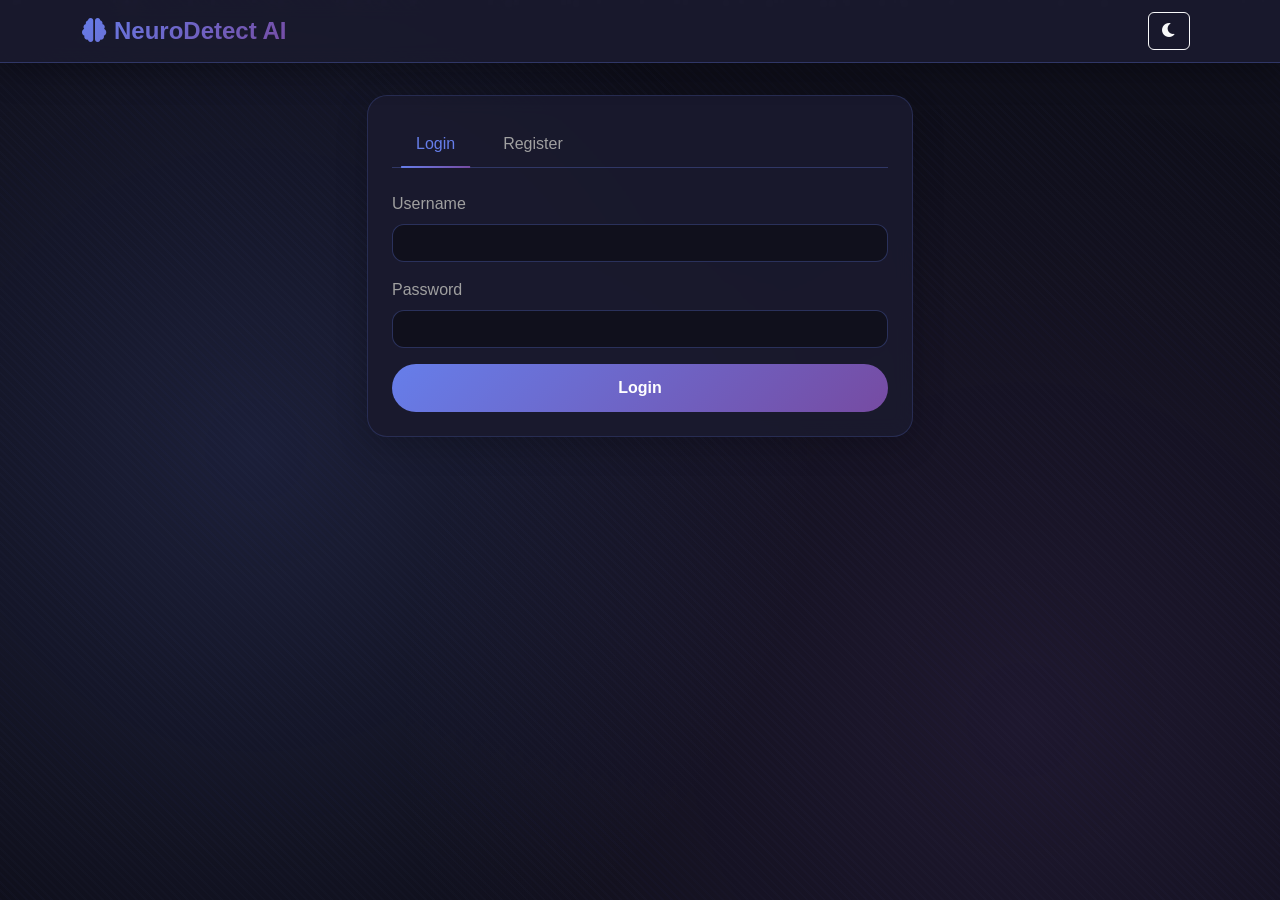
==== commit a55b0be9: "Add platform updates and GitHub-ready repo cleanup" ====
--- a/templates/doctor.html
+++ b/templates/doctor.html
@@ -485,6 +485,88 @@
             box-shadow: 0 6px 18px rgba(0, 255, 200, 0.2);
         }
 
+        .clinical-insights-card {
+            border: 1px solid rgba(0, 214, 143, 0.24);
+            background: linear-gradient(135deg, rgba(0, 214, 143, 0.08), rgba(0, 149, 255, 0.08));
+        }
+
+        .ai-insights-grid {
+            display: grid;
+            grid-template-columns: repeat(auto-fit, minmax(180px, 1fr));
+            gap: 14px;
+            margin-top: 16px;
+        }
+
+        .insight-stat {
+            background: rgba(15, 15, 26, 0.72);
+            border: 1px solid rgba(255, 255, 255, 0.08);
+            border-radius: 16px;
+            padding: 14px;
+            min-height: 116px;
+            box-shadow: 0 10px 24px rgba(0, 0, 0, 0.16);
+        }
+
+        .insight-label {
+            font-size: 0.76rem;
+            color: var(--text-muted);
+            text-transform: uppercase;
+            letter-spacing: 0.08em;
+            margin-bottom: 8px;
+        }
+
+        .insight-value {
+            font-size: 1.05rem;
+            font-weight: 700;
+            color: var(--text-light);
+            line-height: 1.35;
+        }
+
+        .insight-detail {
+            margin-top: 10px;
+            font-size: 0.82rem;
+            color: var(--text-muted);
+            line-height: 1.4;
+        }
+
+        .metric-pill-row {
+            display: flex;
+            flex-wrap: wrap;
+            gap: 8px;
+            margin-top: 14px;
+        }
+
+        .metric-pill {
+            display: inline-flex;
+            align-items: center;
+            gap: 6px;
+            padding: 6px 12px;
+            border-radius: 999px;
+            background: rgba(255, 255, 255, 0.08);
+            border: 1px solid rgba(255, 255, 255, 0.08);
+            color: var(--text-light);
+            font-size: 0.78rem;
+        }
+
+        .segmentation-boundary-preview {
+            margin-top: 18px;
+            border-radius: 18px;
+            overflow: hidden;
+            border: 1px solid rgba(0, 214, 143, 0.28);
+            background: rgba(8, 12, 22, 0.86);
+        }
+
+        .segmentation-boundary-preview img {
+            width: 100%;
+            display: block;
+        }
+
+        .segmentation-boundary-caption {
+            padding: 12px 14px;
+            color: var(--text-muted);
+            font-size: 0.84rem;
+            border-top: 1px solid rgba(255, 255, 255, 0.08);
+        }
+
         .glass-chat {
             position: fixed;
             bottom: 20px;
@@ -559,6 +641,170 @@
             cursor: pointer;
             color: #00110d;
             font-weight: bold;
+        }
+
+        #chatMessages.chat-thread {
+            display: flex;
+            flex-direction: column;
+            gap: 12px;
+            max-height: 520px;
+            overflow-y: auto;
+            padding-right: 4px;
+        }
+
+        .chat-thread-empty {
+            padding: 18px;
+            text-align: center;
+            color: var(--text-muted);
+            background: rgba(15, 15, 26, 0.5);
+            border: 1px dashed rgba(102, 126, 234, 0.28);
+            border-radius: 18px;
+        }
+
+        .chat-row {
+            display: flex;
+        }
+
+        .chat-row.self {
+            justify-content: flex-end;
+        }
+
+        .chat-bubble {
+            max-width: min(78%, 540px);
+            padding: 14px 16px;
+            border-radius: 20px 20px 20px 8px;
+            background: rgba(15, 15, 26, 0.9);
+            border: 1px solid rgba(255, 255, 255, 0.08);
+            box-shadow: 0 12px 24px rgba(0, 0, 0, 0.18);
+        }
+
+        .chat-row.self .chat-bubble {
+            background: linear-gradient(135deg, rgba(0, 214, 143, 0.2), rgba(0, 149, 255, 0.18));
+            border-color: rgba(0, 214, 143, 0.3);
+            border-radius: 20px 20px 8px 20px;
+        }
+
+        .chat-meta {
+            display: flex;
+            justify-content: space-between;
+            align-items: center;
+            gap: 12px;
+            font-size: 0.76rem;
+            color: var(--text-muted);
+        }
+
+        .chat-message-text {
+            margin-top: 10px;
+            white-space: pre-wrap;
+            word-break: break-word;
+        }
+
+        .chat-status {
+            display: inline-flex;
+            align-items: center;
+            gap: 6px;
+            padding: 3px 10px;
+            border-radius: 999px;
+            font-size: 0.72rem;
+            letter-spacing: 0.02em;
+            text-transform: capitalize;
+            background: rgba(255, 255, 255, 0.06);
+        }
+
+        .chat-status.sent {
+            color: #aab4d6;
+        }
+
+        .chat-status.delivered {
+            color: #7fd4ff;
+        }
+
+        .chat-status.seen {
+            color: #00d68f;
+        }
+
+        .chat-media {
+            margin-top: 12px;
+            border-radius: 14px;
+            overflow: hidden;
+            background: rgba(255, 255, 255, 0.04);
+        }
+
+        .chat-media img,
+        .chat-media video {
+            display: block;
+            width: 100%;
+            border-radius: 14px;
+        }
+
+        .chat-media audio {
+            width: 100%;
+            margin-top: 6px;
+        }
+
+        .calendar-toolbar {
+            display: flex;
+            justify-content: space-between;
+            align-items: center;
+            gap: 12px;
+            flex-wrap: wrap;
+            margin-bottom: 16px;
+        }
+
+        .calendar-view-buttons {
+            display: inline-flex;
+            gap: 8px;
+            flex-wrap: wrap;
+        }
+
+        .appointment-calendar-grid {
+            display: grid;
+            grid-template-columns: repeat(auto-fit, minmax(140px, 1fr));
+            gap: 12px;
+            margin-bottom: 20px;
+        }
+
+        .appointment-day-card {
+            min-height: 160px;
+            padding: 14px;
+            border-radius: 18px;
+            border: 1px solid rgba(102, 126, 234, 0.24);
+            background: rgba(15, 15, 26, 0.72);
+        }
+
+        .appointment-day-card.today {
+            border-color: rgba(0, 214, 143, 0.45);
+            box-shadow: 0 12px 26px rgba(0, 214, 143, 0.12);
+        }
+
+        .appointment-day-count {
+            display: inline-flex;
+            align-items: center;
+            gap: 6px;
+            padding: 4px 10px;
+            border-radius: 999px;
+            background: rgba(102, 126, 234, 0.16);
+            color: #dce5ff;
+            font-size: 0.78rem;
+        }
+
+        .appointment-day-event {
+            margin-top: 10px;
+            padding: 10px 12px;
+            border-radius: 14px;
+            background: rgba(255, 255, 255, 0.04);
+            border: 1px solid rgba(255, 255, 255, 0.05);
+        }
+
+        .chat-user-count {
+            display: inline-flex;
+            align-items: center;
+            gap: 6px;
+            padding: 4px 10px;
+            border-radius: 999px;
+            font-size: 0.74rem;
+            background: rgba(0, 149, 255, 0.16);
+            color: #cce8ff;
         }
         
         /* Responsive */
@@ -919,6 +1165,8 @@
         let chatPartnerId = null;
         let currentChatUsers = [];
         let socket = null;
+        let doctorAppointmentView = 'week';
+        let doctorAppointmentStart = null;
         
         // Create floating particles
         function createParticles() {
@@ -1178,6 +1426,9 @@
                 const response = await fetch(`/api/doctor/report/${reportId}`);
                 const data = await response.json();
                 const report = data.report;
+                const detailedInfo = coerceObject(report.detailed_info);
+                const tumorDetails = resolveTumorDetails(report);
+                const modelAccuracy = resolveTumorMetricLabel(report, 'accuracy');
                 if (report.patient_id) {
                     await selectChatUser(report.patient_id);
                 }
@@ -1190,34 +1441,40 @@
                         <div class="col-md-6">
                             <div class="info-card">
                                 <h6><i class="fas fa-robot me-2"></i>AI Analysis Results</h6>
-                                <p><strong>Patient:</strong> ${report.patient_name}</p>
-                                <p><strong>Type:</strong> ${report.type === 'brain' ? 'Brain Tumor' : "Alzheimer's"}</p>
-                                <p><strong>AI Result:</strong> ${report.result}</p>
-                                <p><strong>Tumor Confidence:</strong> ${renderConfidenceBadge(report.analysis?.tumor?.confidence ?? report.tumor_confidence)}</p>
+                                <p><strong>Patient:</strong> ${escapeHtml(report.patient_name || 'Unknown')}</p>
+                                <p><strong>Type:</strong> ${escapeHtml(report.type === 'brain' ? 'Brain Tumor' : "Alzheimer's")}</p>
+                                <p><strong>AI Result:</strong> ${escapeHtml(report.result || 'Unavailable')}</p>
+                                <p><strong>Tumor Type:</strong> ${escapeHtml(tumorDetails.type || 'N/A')}</p>
+                                <p><strong>Tumor Stage:</strong> ${escapeHtml(tumorDetails.stage || 'N/A')}</p>
+                                <p><strong>Tumor Confidence:</strong> ${renderConfidenceBadge(tumorDetails.confidence ?? report.tumor_confidence)}</p>
+                                <p><strong>Alzheimer Stage:</strong> ${escapeHtml(report.analysis?.alzheimers?.stage || report.alzheimer_stage || report.alz_stage || 'N/A')}</p>
+                                <p><strong>Model Accuracy:</strong> ${renderConfidenceBadge(modelAccuracy)}</p>
                                 <p><strong>Alzheimer Confidence:</strong> ${renderConfidenceBadge(report.analysis?.alzheimers?.confidence ?? report.alzheimer_confidence)}</p>
-                                <p><strong>Date:</strong> ${new Date(report.date).toLocaleString()}</p>
-                                ${report.patient_age ? `<p><strong>Age:</strong> ${report.patient_age}</p>` : ''}
-                                ${report.patient_gender ? `<p><strong>Gender:</strong> ${report.patient_gender}</p>` : ''}
+                                <p><strong>Date:</strong> ${escapeHtml(new Date(report.date).toLocaleString())}</p>
+                                ${report.patient_age ? `<p><strong>Age:</strong> ${escapeHtml(report.patient_age)}</p>` : ''}
+                                ${report.patient_gender ? `<p><strong>Gender:</strong> ${escapeHtml(report.patient_gender)}</p>` : ''}
                             </div>
                         </div>
                         <div class="col-md-6">
                             <div class="info-card">
                                 <h6><i class="fas fa-notes-medical me-2"></i>Patient Information</h6>
-                                <p><strong>Symptoms:</strong> ${report.symptoms || 'None reported'}</p>
-                                <p><strong>Additional Notes:</strong> ${report.notes || 'None'}</p>
+                                <p><strong>Symptoms:</strong> ${escapeHtml(report.symptoms || 'None reported')}</p>
+                                <p><strong>Additional Notes:</strong> ${escapeHtml(report.notes || 'None')}</p>
                             </div>
                         </div>
                     </div>
+
+                    ${renderAiClinicalInsights(report)}
                     
                     <div class="info-card">
                         <h6><i class="fas fa-info-circle me-2"></i>AI Detailed Analysis</h6>
-                        <p><strong>Description:</strong> ${report.detailed_info.description}</p>
-                        <p><strong>Common Symptoms:</strong> ${report.detailed_info.symptoms}</p>
-                        <p><strong>Suggested Treatment:</strong> ${report.detailed_info.treatment}</p>
-                        <p><strong>Risk Factors:</strong> ${report.detailed_info.risk_factors}</p>
-                        <p><strong>Prevention:</strong> ${report.detailed_info.prevention}</p>
-                        <p><strong>Severity:</strong> ${report.detailed_info.severity}</p>
-                        <p><strong>Urgency:</strong> ${report.detailed_info.urgency}</p>
+                        <p><strong>Description:</strong> ${escapeHtml(detailedInfo.description || 'Not available')}</p>
+                        <p><strong>Common Symptoms:</strong> ${escapeHtml(detailedInfo.symptoms || 'Not available')}</p>
+                        <p><strong>Suggested Treatment:</strong> ${escapeHtml(detailedInfo.treatment || 'Not available')}</p>
+                        <p><strong>Risk Factors:</strong> ${escapeHtml(detailedInfo.risk_factors || 'Not available')}</p>
+                        <p><strong>Prevention:</strong> ${escapeHtml(detailedInfo.prevention || 'Not available')}</p>
+                        <p><strong>Severity:</strong> ${escapeHtml(detailedInfo.severity || 'Not available')}</p>
+                        <p><strong>Urgency:</strong> ${escapeHtml(detailedInfo.urgency || 'Not available')}</p>
                     </div>
                     
                     ${renderReportImageGallery(report)}
@@ -1399,6 +1656,125 @@
             return `<span class="confidence-badge">${formatConfidence(value)}</span>`;
         }
 
+        function coerceObject(value) {
+            return value && typeof value === 'object' && !Array.isArray(value) ? value : {};
+        }
+
+        function firstNonEmptyObject(...values) {
+            for (const value of values) {
+                const candidate = coerceObject(value);
+                if (Object.keys(candidate).length) {
+                    return candidate;
+                }
+            }
+            return {};
+        }
+
+        function resolveTumorDetails(report) {
+            const analysis = coerceObject(report.analysis);
+            const tumor = coerceObject(analysis.tumor);
+            const reportMetrics = coerceObject(report.model_metrics);
+            const analysisMetrics = coerceObject(analysis.model_metrics);
+            const tumorMetrics = firstNonEmptyObject(tumor.model_metrics, analysisMetrics.tumor, reportMetrics.tumor);
+
+            return {
+                detected: Boolean(tumor.detected ?? report.tumor_detected),
+                type: tumor.tumor_type || tumor.classification || report.tumor_type || report.result || 'N/A',
+                stage: tumor.tumor_stage || tumor.grade || report.tumor_stage || report.tumor_grade || 'N/A',
+                confidence: tumor.confidence ?? report.tumor_confidence,
+                typeConfidence: tumor.type_confidence,
+                stageConfidence: tumor.stage_confidence,
+                volume: tumor.volume_mm3 ?? report.tumor_volume_mm3,
+                metrics: tumorMetrics
+            };
+        }
+
+        function resolveTumorMetricLabel(report, metricKey) {
+            const tumorDetails = resolveTumorDetails(report);
+            const metrics = coerceObject(tumorDetails.metrics);
+            const labelKey = `${metricKey}_label`;
+            const reportValue = metricKey === 'accuracy' ? report.model_accuracy : null;
+            if (metrics[labelKey]) {
+                return metrics[labelKey];
+            }
+            if (Number.isFinite(Number(metrics[metricKey]))) {
+                return formatConfidence(metrics[metricKey]);
+            }
+            return (metricKey === 'accuracy' ? reportValue : null) || 'N/A';
+        }
+
+        function renderInsightStat(label, value, detail = '') {
+            return `
+                <div class="insight-stat">
+                    <div class="insight-label">${escapeHtml(label)}</div>
+                    <div class="insight-value">${escapeHtml(value || 'N/A')}</div>
+                    ${detail ? `<div class="insight-detail">${escapeHtml(detail)}</div>` : ''}
+                </div>
+            `;
+        }
+
+        function renderMetricPill(label, value) {
+            if (!value || value === 'N/A') {
+                return '';
+            }
+            return `<span class="metric-pill"><strong>${escapeHtml(label)}:</strong> ${escapeHtml(value)}</span>`;
+        }
+
+        function renderAiClinicalInsights(report) {
+            const analysis = coerceObject(report.analysis);
+            const insights = firstNonEmptyObject(report.ai_clinical_insights, analysis.ai_clinical_insights);
+            const segmentation = coerceObject(analysis.segmentation);
+            const reportImages = coerceObject(report.report_images);
+            const tumorDetails = resolveTumorDetails(report);
+            const modelAccuracy = resolveTumorMetricLabel(report, 'accuracy');
+            const precision = resolveTumorMetricLabel(report, 'precision');
+            const recall = resolveTumorMetricLabel(report, 'recall');
+            const f1Score = resolveTumorMetricLabel(report, 'f1_score');
+            const alzheimerStage = report.analysis?.alzheimers?.stage || report.alzheimer_stage || report.alz_stage || 'N/A';
+            const contourCount = segmentation.contour_count || 0;
+            const maskQuality = insights.mask_quality || segmentation.mask_quality || 'Unavailable';
+            const overlaySource = resolveImageSource(
+                reportImages.segmentation_overlay || report.segmentation_overlay || report.segmentation_image
+            );
+            const volumeLabel = tumorDetails.volume ? `${tumorDetails.volume} mm3` : '0 mm3';
+            const confidenceDetail = tumorDetails.detected
+                ? `Type ${formatConfidence(tumorDetails.typeConfidence || tumorDetails.confidence)} | Stage ${formatConfidence(tumorDetails.stageConfidence || tumorDetails.confidence)}`
+                : 'No abnormal lesion pattern detected';
+            const boundaryDetail = contourCount
+                ? `${contourCount} contour${contourCount === 1 ? '' : 's'} drawn on the original MRI`
+                : 'Boundary overlay unavailable';
+
+            return `
+                <div class="info-card clinical-insights-card">
+                    <h6><i class="fas fa-brain me-2"></i>AI Clinical Insights</h6>
+                    <div class="ai-insights-grid">
+                        ${renderInsightStat('Tumor Type', tumorDetails.type || 'N/A', tumorDetails.detected ? 'Primary lesion classification' : 'No tumor signature detected')}
+                        ${renderInsightStat('Tumor Stage', tumorDetails.stage || 'N/A', tumorDetails.detected ? 'WHO Grade I-IV estimate' : 'Staging not applicable')}
+                        ${renderInsightStat('Alzheimer Stage', alzheimerStage, 'Neurocognitive staging output from the classifier')}
+                        ${renderInsightStat('Tumor Confidence', formatConfidence(tumorDetails.confidence), confidenceDetail)}
+                        ${renderInsightStat('Model Accuracy', modelAccuracy, precision !== 'N/A' || recall !== 'N/A' || f1Score !== 'N/A' ? `Precision ${precision} | Recall ${recall} | F1 ${f1Score}` : 'Training metrics will appear after evaluation')}
+                        ${renderInsightStat('Tumor Volume', volumeLabel, `Mask quality: ${maskQuality}`)}
+                        ${renderInsightStat('Boundary Overlay', contourCount ? `${contourCount} detected` : 'Unavailable', boundaryDetail)}
+                    </div>
+                    <div class="metric-pill-row">
+                        ${renderMetricPill('Precision', precision)}
+                        ${renderMetricPill('Recall', recall)}
+                        ${renderMetricPill('F1 Score', f1Score)}
+                        ${renderMetricPill('Mask Quality', maskQuality)}
+                        ${renderMetricPill('Boundary', insights.segmentation_boundary || (contourCount ? 'Detected' : 'Unavailable'))}
+                    </div>
+                    ${overlaySource ? `
+                        <div class="segmentation-boundary-preview">
+                            <img src="${overlaySource}" alt="Segmentation boundary overlay">
+                            <div class="segmentation-boundary-caption">
+                                Segmentation overlay with tumor boundary highlighted on the original MRI for clinical review.
+                            </div>
+                        </div>
+                    ` : ''}
+                </div>
+            `;
+        }
+
         function escapeHtml(value) {
             return String(value || '')
                 .replace(/&/g, '&amp;')
@@ -1447,7 +1823,7 @@
                 {label: 'Input Image', value: reportImages.input_image || report.input_image || report.image},
                 {label: 'Original MRI', value: reportImages.original_mri || report.original_mri || report.original_image},
                 {label: 'Enhanced MRI', value: reportImages.enhanced_mri || report.enhanced_mri || report.enhanced_image},
-                {label: 'Segmentation Overlay', value: reportImages.segmentation_overlay || report.segmentation_overlay || report.segmentation_image},
+                {label: 'Segmentation Overlay (Boundary)', value: reportImages.segmentation_overlay || report.segmentation_overlay || report.segmentation_image},
                 {label: 'Segmentation Mask', value: reportImages.segmentation_mask || report.segmentation_mask}
             ].filter((entry) => entry.value);
 
@@ -1503,10 +1879,31 @@
                     (data.sender_id === currentUserId && data.receiver_id === chatPartnerId) ||
                     (data.sender_id === chatPartnerId && data.receiver_id === currentUserId);
 
+                if (data.sender_id !== currentUserId) {
+                    showAlert('New patient message received.', 'info');
+                }
                 loadChatUsers();
                 if (isConversationMessage) {
                     loadMessages();
                 }
+            });
+            socket.on('message_status', (data) => {
+                const currentUserId = getCurrentChatUserId();
+                if (!currentUserId) {
+                    return;
+                }
+                const isRelevantStatus = data.sender_id === currentUserId || data.receiver_id === currentUserId;
+                if (!isRelevantStatus) {
+                    return;
+                }
+                if (
+                    chatPartnerId &&
+                    ((data.sender_id === currentUserId && data.receiver_id === chatPartnerId) ||
+                    (data.sender_id === chatPartnerId && data.receiver_id === currentUserId))
+                ) {
+                    loadMessages();
+                }
+                loadChatUsers();
             });
             socket.on('appointment_updated', (data) => {
                 const currentUserId = getCurrentChatUserId();
@@ -1515,8 +1912,57 @@
                 }
                 if (data.patient_id === currentUserId || data.doctor_id === currentUserId) {
                     loadAppointments();
+                    const normalizedStatus = String(data.status || '').toLowerCase();
+                    if (normalizedStatus === 'pending') {
+                        showAlert('A new appointment request was received.', 'info');
+                    }
                 }
             });
+            socket.on('scan_uploaded', (data) => {
+                const currentUserId = getCurrentChatUserId();
+                if (data.doctor_id && currentUserId && data.doctor_id !== currentUserId) {
+                    return;
+                }
+                loadPendingReports();
+                loadPatients();
+                loadStats();
+                showAlert('A new scan is ready for review.', 'success');
+            });
+            socket.on('report_status_updated', (data) => {
+                const currentUserId = getCurrentChatUserId();
+                if (data.doctor_id && currentUserId && data.doctor_id !== currentUserId) {
+                    return;
+                }
+                loadPendingReports();
+                loadPatients();
+                loadStats();
+            });
+        }
+
+        function formatChatTimestamp(timestamp) {
+            const parsedTimestamp = new Date(timestamp);
+            if (Number.isNaN(parsedTimestamp.getTime())) {
+                return timestamp || '';
+            }
+            return parsedTimestamp.toLocaleString();
+        }
+
+        function formatMessageStatusLabel(status) {
+            const normalizedStatus = String(status || 'sent').toLowerCase();
+            if (normalizedStatus === 'seen') {
+                return 'Seen';
+            }
+            if (normalizedStatus === 'delivered') {
+                return 'Delivered';
+            }
+            return 'Sent';
+        }
+
+        function scrollChatToBottom() {
+            const box = document.getElementById('chatMessages');
+            if (box) {
+                box.scrollTop = box.scrollHeight;
+            }
         }
 
         function renderMediaMarkup(message) {
@@ -1525,15 +1971,15 @@
             }
             const safeUrl = escapeHtml(message.file_url);
             if (message.type === 'image') {
-                return `<img src="${safeUrl}" alt="Shared image" class="img-fluid rounded mt-2">`;
+                return `<div class="chat-media"><img src="${safeUrl}" alt="Shared image"></div>`;
             }
             if (message.type === 'video') {
-                return `<video controls class="w-100 rounded mt-2"><source src="${safeUrl}"></video>`;
+                return `<div class="chat-media"><video controls><source src="${safeUrl}"></video></div>`;
             }
             if (message.type === 'audio') {
-                return `<audio controls class="w-100 mt-2"><source src="${safeUrl}"></audio>`;
-            }
-            return `<a href="${safeUrl}" target="_blank" class="btn btn-primary mt-2">Open Media</a>`;
+                return `<div class="chat-media"><audio controls><source src="${safeUrl}"></audio></div>`;
+            }
+            return `<div class="chat-media p-3"><a href="${safeUrl}" target="_blank" class="btn btn-primary">Open Media</a></div>`;
         }
 
         function renderMessages(messages) {
@@ -1544,27 +1990,36 @@
             }
 
             if (!messages.length) {
-                box.innerHTML = '<div class="info-card text-muted">No messages yet. Select a patient and start the conversation.</div>';
+                box.className = 'chat-thread';
+                box.innerHTML = '<div class="chat-thread-empty">No messages yet. Select a patient and start the conversation.</div>';
                 return;
             }
 
+            box.className = 'chat-thread';
             box.innerHTML = messages.map((message) => {
                 const isSelf = message.sender_id === currentUserId;
                 const senderLabel = escapeHtml(message.sender_name || (isSelf ? 'You' : 'Patient'));
-                const messageText = message.message ? `<p class="mb-0 mt-2">${escapeHtml(message.message)}</p>` : '';
+                const messageText = message.message ? `<div class="chat-message-text">${escapeHtml(message.message)}</div>` : '';
+                const messageStatus = isSelf ? `
+                    <span class="chat-status ${escapeHtml(String(message.status || 'sent').toLowerCase())}">
+                        <i class="fas fa-check-double"></i>${escapeHtml(formatMessageStatusLabel(message.status))}
+                    </span>
+                ` : '';
                 return `
-                    <div class="${isSelf ? 'text-end' : ''}">
-                        <div class="info-card">
-                            <div class="d-flex justify-content-between ${isSelf ? 'flex-row-reverse' : ''}">
+                    <div class="chat-row ${isSelf ? 'self' : ''}">
+                        <div class="chat-bubble">
+                            <div class="chat-meta">
                                 <strong>${senderLabel}</strong>
-                                <small class="text-muted">${new Date(message.timestamp).toLocaleString()}</small>
+                                <span>${escapeHtml(formatChatTimestamp(message.timestamp))}</span>
                             </div>
                             ${messageText}
                             ${renderMediaMarkup(message)}
+                            ${messageStatus ? `<div class="mt-3 text-end">${messageStatus}</div>` : ''}
                         </div>
                     </div>
                 `;
             }).join('');
+            scrollChatToBottom();
         }
 
         function renderChatUsers(users) {
@@ -1588,9 +2043,12 @@
                                 ${user.last_message_at ? `Last message: ${new Date(user.last_message_at).toLocaleString()}` : 'No messages yet'}
                             </small>
                         </div>
-                        <span class="status-badge ${chatPartnerId === user.id ? 'status-approved' : 'status-reviewed'}">
-                            ${chatPartnerId === user.id ? 'Open' : `${user.message_count || 0} Msg`}
-                        </span>
+                        <div class="d-flex flex-column align-items-end gap-2">
+                            <span class="status-badge ${chatPartnerId === user.id ? 'status-approved' : 'status-reviewed'}">
+                                ${chatPartnerId === user.id ? 'Open' : `${user.message_count || 0} Msg`}
+                            </span>
+                            ${user.unread_count ? `<span class="chat-user-count"><i class="fas fa-bell"></i>${escapeHtml(String(user.unread_count))} unread</span>` : ''}
+                        </div>
                     </div>
                 </div>
             `).join('');
@@ -1611,7 +2069,8 @@
             summaryBox.innerHTML = `
                 <p><strong>${escapeHtml(selectedPartner.full_name || selectedPartner.username || `Patient ${selectedPartner.id}`)}</strong></p>
                 <p class="mb-1 text-muted">${escapeHtml(selectedPartner.email || 'No email available')}</p>
-                <p class="mb-0 text-muted">Messages: ${selectedPartner.message_count || 0}</p>
+                <p class="mb-1 text-muted">Messages: ${selectedPartner.message_count || 0}</p>
+                <p class="mb-0 text-muted">${selectedPartner.unread_count ? `${escapeHtml(String(selectedPartner.unread_count))} unread message(s)` : 'Conversation synced in realtime'}</p>
             `;
         }
 
@@ -1773,11 +2232,97 @@
                 renderMessages([]);
                 return;
             }
-
-            const response = await fetch(`/chat/history/${chatPartnerId}`);
-            const data = await response.json();
-            const messages = Array.isArray(data) ? data : (data.messages || []);
-            renderMessages(messages);
+            try {
+                const response = await fetch(`/chat/history/${chatPartnerId}?limit=200`);
+                const data = await response.json();
+                const messages = Array.isArray(data) ? data : (data.messages || []);
+                renderMessages(messages);
+            } catch (error) {
+                renderMessages([]);
+                showAlert('Unable to load chat history.', 'danger');
+            }
+        }
+
+        function formatDoctorCalendarRange(start, end, view) {
+            const startDate = new Date(`${start}T00:00:00`);
+            const endDate = new Date(`${end}T00:00:00`);
+            if (Number.isNaN(startDate.getTime()) || Number.isNaN(endDate.getTime())) {
+                return '';
+            }
+            if (view === 'month') {
+                return startDate.toLocaleDateString(undefined, {month: 'long', year: 'numeric'});
+            }
+            return `${startDate.toLocaleDateString(undefined, {month: 'short', day: 'numeric'})} - ${endDate.toLocaleDateString(undefined, {month: 'short', day: 'numeric', year: 'numeric'})}`;
+        }
+
+        function setDoctorAppointmentView(view) {
+            doctorAppointmentView = view === 'month' ? 'month' : 'week';
+            doctorAppointmentStart = null;
+            loadAppointments();
+        }
+
+        function shiftDoctorAppointmentWindow(direction) {
+            const anchor = doctorAppointmentStart ? new Date(`${doctorAppointmentStart}T00:00:00`) : new Date();
+            if (Number.isNaN(anchor.getTime())) {
+                return;
+            }
+            if (doctorAppointmentView === 'month') {
+                anchor.setMonth(anchor.getMonth() + direction, 1);
+                anchor.setDate(1);
+            } else {
+                anchor.setDate(anchor.getDate() + (direction * 7));
+            }
+            doctorAppointmentStart = anchor.toISOString().slice(0, 10);
+            loadAppointments();
+        }
+
+        function renderAppointmentCalendar(calendarData, view, start, end) {
+            const calendarDays = Array.isArray(calendarData) ? calendarData : [];
+            return `
+                <div class="calendar-toolbar">
+                    <div>
+                        <h6 class="mb-1"><i class="fas fa-calendar-alt me-2"></i>${escapeHtml(formatDoctorCalendarRange(start, end, view))}</h6>
+                        <p class="mb-0 text-muted">Live booking calendar for your consultations.</p>
+                    </div>
+                    <div class="d-flex align-items-center gap-2 flex-wrap">
+                        <div class="calendar-view-buttons">
+                            <button class="btn ${view === 'week' ? 'btn-primary' : 'btn-secondary'} btn-sm" type="button" onclick="setDoctorAppointmentView('week')">Week</button>
+                            <button class="btn ${view === 'month' ? 'btn-primary' : 'btn-secondary'} btn-sm" type="button" onclick="setDoctorAppointmentView('month')">Month</button>
+                        </div>
+                        <button class="btn btn-secondary btn-sm" type="button" onclick="shiftDoctorAppointmentWindow(-1)">
+                            <i class="fas fa-chevron-left"></i>
+                        </button>
+                        <button class="btn btn-secondary btn-sm" type="button" onclick="shiftDoctorAppointmentWindow(1)">
+                            <i class="fas fa-chevron-right"></i>
+                        </button>
+                    </div>
+                </div>
+                <div class="appointment-calendar-grid">
+                    ${calendarDays.map((day) => {
+                        const isToday = day.date === new Date().toISOString().slice(0, 10);
+                        const dayEvents = Array.isArray(day.appointments) ? day.appointments : [];
+                        return `
+                            <div class="appointment-day-card ${isToday ? 'today' : ''}">
+                                <div class="d-flex justify-content-between align-items-start gap-2">
+                                    <div>
+                                        <div class="fw-bold">${escapeHtml(day.day || '')}</div>
+                                        <div class="fs-4 fw-bold">${escapeHtml(String(day.day_number || ''))}</div>
+                                        <div class="text-muted">${escapeHtml(day.month || '')}</div>
+                                    </div>
+                                    <span class="appointment-day-count">${escapeHtml(String(day.appointment_count || 0))} booked</span>
+                                </div>
+                                ${dayEvents.length ? dayEvents.map((appointment) => `
+                                    <div class="appointment-day-event">
+                                        <div class="fw-bold">${escapeHtml(appointment.time || '')}</div>
+                                        <div>${escapeHtml(appointment.patient_name || `Patient ${appointment.patient_id}`)}</div>
+                                        <div class="text-muted small">${escapeHtml(formatStatusLabel(appointment.status))}</div>
+                                    </div>
+                                `).join('') : '<div class="text-muted small mt-3">No bookings</div>'}
+                            </div>
+                        `;
+                    }).join('')}
+                </div>
+            `;
         }
 
         function renderAppointmentActions(appointment) {
@@ -1809,30 +2354,32 @@
             return '';
         }
 
-        function renderAppointments(appointments) {
+        function renderAppointments(appointments, calendarPayload = null) {
             const container = document.getElementById('appointmentsList');
             if (!container) {
                 return;
             }
 
-            if (!appointments.length) {
-                container.innerHTML = '<div class="info-card text-muted">No appointments scheduled yet.</div>';
-                return;
-            }
-
-            container.innerHTML = appointments.map((appointment) => `
+            const calendarHtml = calendarPayload
+                ? renderAppointmentCalendar(calendarPayload.calendar, calendarPayload.view, calendarPayload.start, calendarPayload.end)
+                : '';
+            const listHtml = appointments.length ? appointments.map((appointment) => `
                 <div class="info-card">
                     <div class="d-flex justify-content-between align-items-start">
                         <div>
                             <p class="mb-1"><strong>Patient:</strong> ${escapeHtml(appointment.patient_name || `Patient ${appointment.patient_id}`)}</p>
                             <p class="mb-1"><strong>Date:</strong> ${escapeHtml(appointment.date)}</p>
-                            <p class="mb-0"><strong>Time:</strong> ${escapeHtml(appointment.time)}</p>
+                            <p class="mb-1"><strong>Time:</strong> ${escapeHtml(appointment.time)}</p>
+                            ${appointment.phone ? `<p class="mb-1 text-muted"><strong>Phone:</strong> ${escapeHtml(appointment.phone)}</p>` : ''}
+                            ${appointment.reason ? `<p class="mb-0 text-muted"><strong>Reason:</strong> ${escapeHtml(appointment.reason)}</p>` : ''}
                         </div>
                         <span class="status-badge status-${getStatusClass(appointment.status)}">${escapeHtml(formatStatusLabel(appointment.status))}</span>
                     </div>
                     ${renderAppointmentActions(appointment)}
                 </div>
-            `).join('');
+            `).join('') : '<div class="info-card text-muted">No appointments scheduled in this window.</div>';
+
+            container.innerHTML = `${calendarHtml}${listHtml}`;
         }
 
         async function loadAppointments() {
@@ -1842,11 +2389,25 @@
             }
 
             try {
-                const response = await fetch(`/get_appointments/${currentUserId}`);
+                const params = new URLSearchParams({view: doctorAppointmentView});
+                if (doctorAppointmentStart) {
+                    params.set('start', doctorAppointmentStart);
+                }
+                const response = await fetch(`/api/doctor-appointments?${params.toString()}`);
                 const data = await response.json();
-                renderAppointments(data.appointments || []);
+                if (!response.ok || data.error) {
+                    throw new Error(data.error || 'Unable to load appointments');
+                }
+                doctorAppointmentView = data.view || doctorAppointmentView;
+                doctorAppointmentStart = data.start || doctorAppointmentStart;
+                renderAppointments(data.appointments || [], data);
             } catch (error) {
-                renderAppointments([]);
+                renderAppointments([], {
+                    view: doctorAppointmentView,
+                    start: doctorAppointmentStart || new Date().toISOString().slice(0, 10),
+                    end: doctorAppointmentStart || new Date().toISOString().slice(0, 10),
+                    calendar: []
+                });
             }
         }
 
